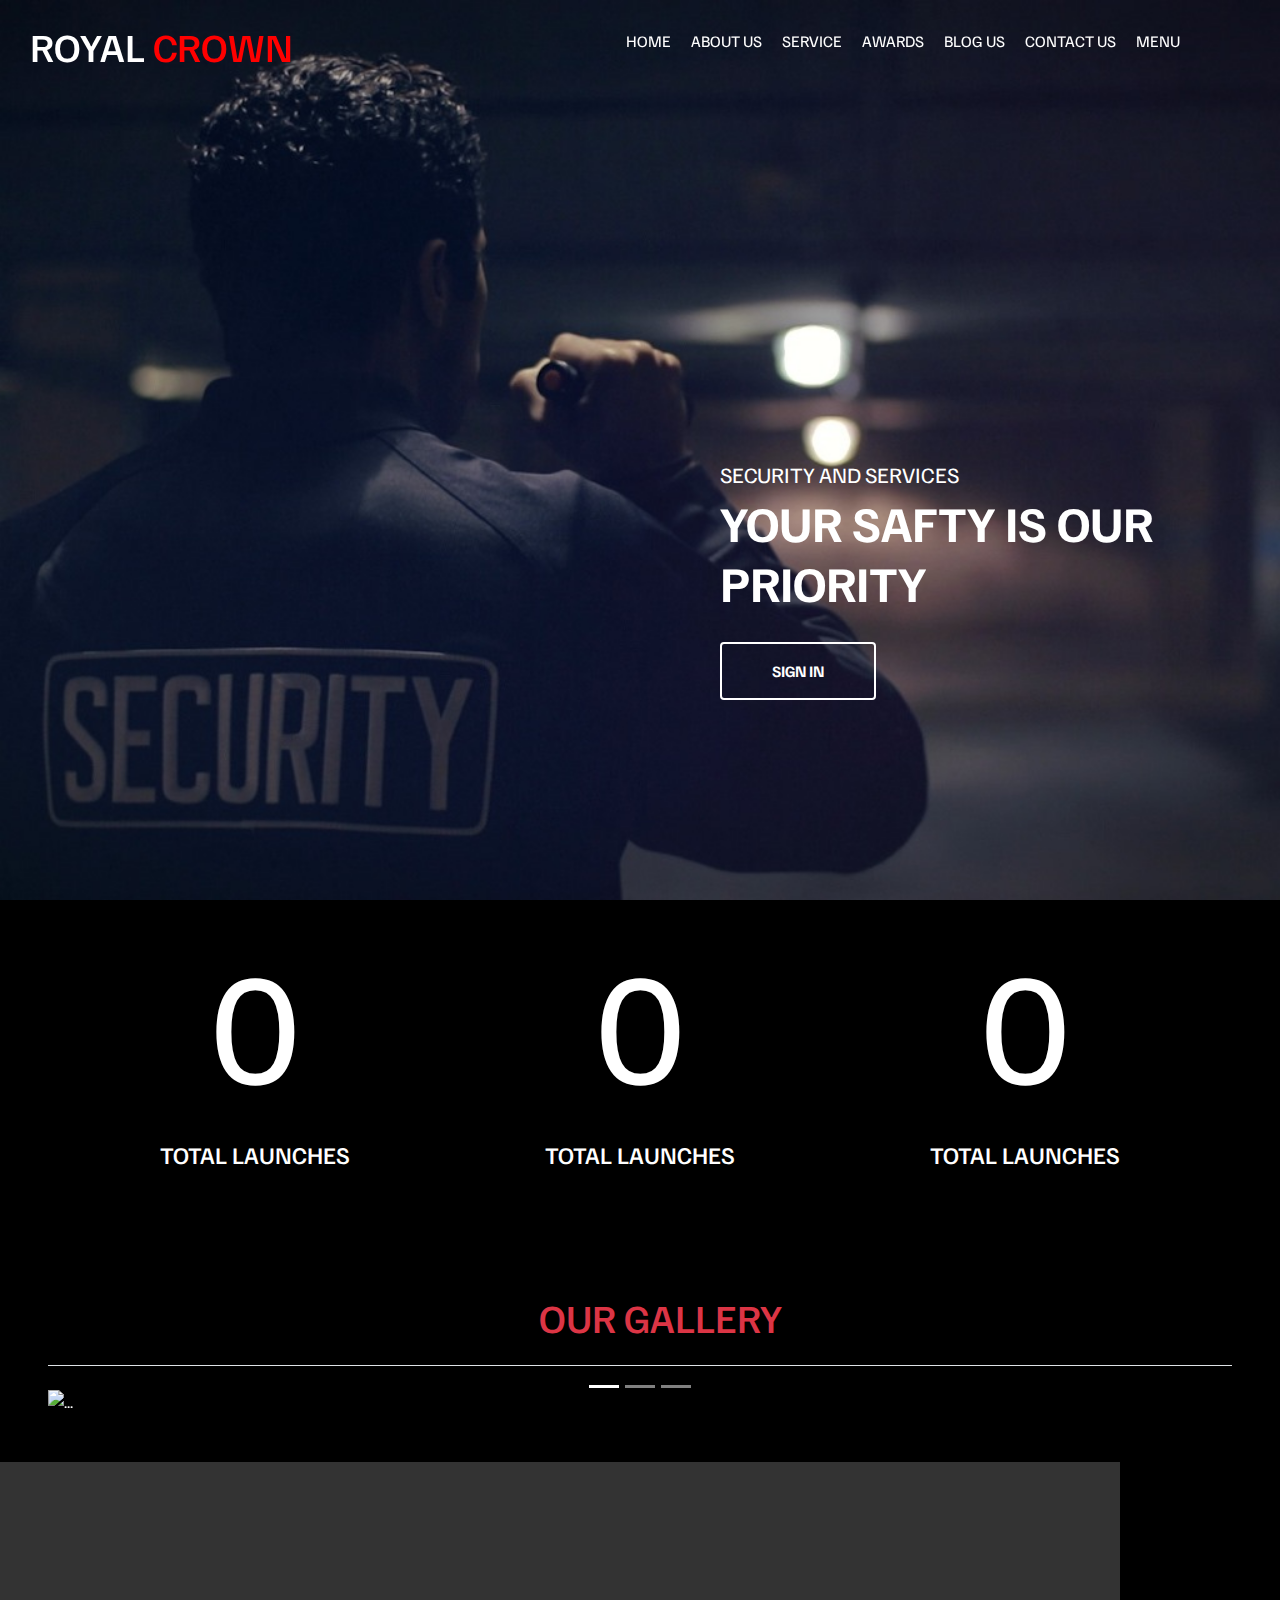
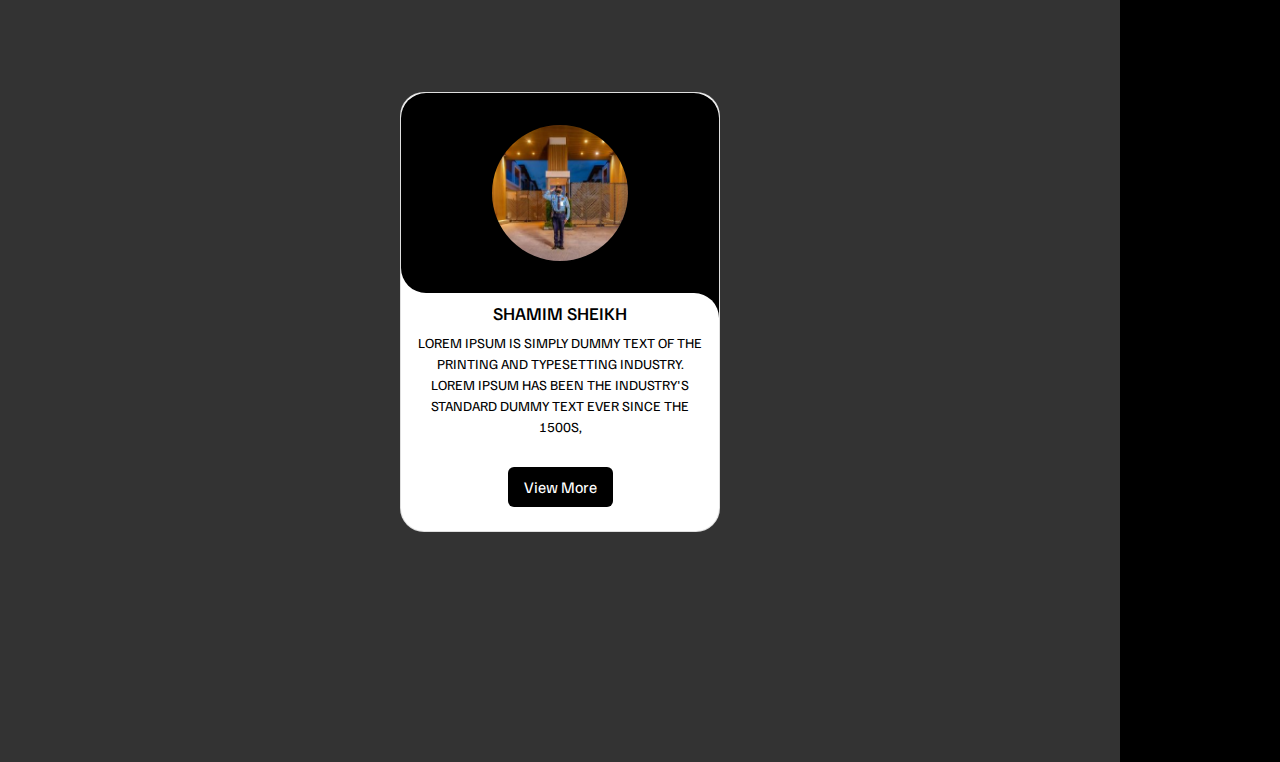
==== index.html @ 3a0c04be "Changes to be committed: 	renamed:    SS/Frame 4.png -> Frame 4.png 	renamed:    SS/Frame 5 (1).jpg " ====
<!DOCTYPE html>
<html lang="en">

<head>
  <meta charset="UTF-8">
  <meta name="viewport" content="width=device-width, initial-scale=1.0">
  <title>Royal Crown</title>
  <link rel="stylesheet" href="https://cdn.jsdelivr.net/npm/bootstrap@4.3.1/dist/css/bootstrap.min.css"
    integrity="sha384-ggOyR0iXCbMQv3Xipma34MD+dH/1fQ784/j6cY/iJTQUOhcWr7x9JvoRxT2MZw1T" crossorigin="anonymous">
  <link rel="stylesheet" href="./page1.css">
  <script src="rcss.js" defer></script>

</head>

<body>
  <header>
    <div class="main-header">
      <div class="logo">
        <a href="./royalcrown.html">
          <h1 class="Royal-crown">Royal <span style="color: red;">Crown</span> </h1>
        </a>
      </div>
      <nav class="desktop-main-menu">
        <ul>
          <li> <a href="falcon9.html">Home</a></li>
          <li> <a href="falcon-heavy.html">About Us</a></li>
          <li> <a href="dragon.html">Service</a></li>
          <li> <a href="#">Awards</a></li>
          <li> <a href="#">Blog Us </a></li>
          <li> <a href="#">contact Us</a></li>
          <li> <a href="#">Menu</a></li>
        </ul>
      </nav>
    </div>

  </header>
  <script type="text/javascript">
    window.addEventListener('scroll', function () {

      var header = document.querySelector(".main-header");
      header.classList.toggle("sticky", window.scrollY > 60);
    })
  </script>
  <section class="section-a">
    <div class="section-inner">
      <h4>Security and services</h4>
      <h2>your safty is our priority</h2>
      <a href="#" class="btn animate">
        <div class="hover"></div>
        <span>Sign in</span>
      </a>
    </div>

  </section>

  <section class="section-b">
    <div class="stats">
      <div>
        <span class="counter" data-target="7">0</span>
        <h4>Total Launches</h4>
      </div>
      <div>
        <span class="counter" data-target="9">0</span>
        <h4>Total Launches</h4>
      </div>
      <div>
        <span class="counter" data-target="11">0</span>
        <h4>Total Launches</h4>
      </div>
    </div>

    <div class="bd-example">
      <header class="d-flex flex-wrap justify-content-center py-3 mb-4 border-bottom">
        <a href="/" class="d-flex align-items-center mb-3 mb-md-0 me-md-auto link-body-emphasis text-decoration-none">
          <svg class="bi me-2" width="40" height="32">
            <use xlink:href="#bootstrap"></use>
          </svg>
          <span class="fs-4">
            <h1 class="text-danger">our gallery</h1>
          </span>
        </a>



      </header>
      <div id="carouselExampleCaptions" class="carousel slide  " data-ride="carousel">
        <ol class="carousel-indicators">
          <li data-target="#carouselExampleCaptions" data-slide-to="0" class="active"></li>
          <li data-target="#carouselExampleCaptions" data-slide-to="1"></li>
          <li data-target="#carouselExampleCaptions" data-slide-to="2"></li>
        </ol>
        <div class="carousel-inner">
          <div class="carousel-item active">
            <img src="./Frame 5 (1).png" class="img1 images d-block w-100" alt="...">
            <div class="carousel-caption d-none d-md-block">
              <h5>First slide label</h5>
              <p>Nulla vitae elit libero, a pharetra augue mollis interdum.</p>
            </div>
          </div>
          <div class="carousel-item">
            <img src="./Frame 6 (1).png" class=" img2 images d-block w-100" alt="...">
            <div class="carousel-caption d-none d-md-block">
              <h5>Second slide label</h5>
              <p>Lorem ipsum dolor sit amet, consectetur adipiscing elit.</p>

            </div>
          </div>
          <div class="carousel-item">
            <img src="./Frame 4.png" class="img3 images d-block w-100" alt="...">
            <div class="carousel-caption d-none d-md-block">
              <h5>Third slide label</h5>
              <p>Praesent commodo cursus magna, vel scelerisque nisl consectetur.</p>
            </div>
          </div>
        </div>
        <a class="carousel-control-prev" href="#carouselExampleCaptions" role="button" data-slide="prev">
          <!-- <span class="carousel-control-prev-icon" aria-hidden="true"></span> -->
          <!-- <span class="sr-only">Previous</span> -->
        </a>
        <a class="carousel-control-next" href="#carouselExampleCaptions" role="button" data-slide="next">
          <!-- <span class="carousel-control-next-icon" aria-hidden="true"></span> -->
          <!-- <span class="sr-only">Next</span> -->
        </a>
      </div>
    </div>
      <div class="slide-container">
        <div class="slide-content">
          <div class="card-wrapper">
            <div class="card">
              <div class="image-content">
                <span class="overlay"></span>
      
                <div class="card-image">
                  <img src="./Frame 6 (1).png" alt="" class="card-img">
                </div>
              </div>

              <div class="card-conntent">
                <h2 class="name" style="color: black;">Shamim Sheikh</h2>
                <p class="description" style="color: black;">Lorem Ipsum is simply dummy text of the printing and typesetting industry. Lorem Ipsum has been the industry's standard dummy text ever since the 1500s, </p>
              
              <button class="button">View More</button>
              
              </div>
            </div>
          </div>
        </div>
       </div>
    
    


  </section>
  
    





  <script src="https://code.jquery.com/jquery-3.3.1.slim.min.js"
    integrity="sha384-q8i/X+965DzO0rT7abK41JStQIAqVgRVzpbzo5smXKp4YfRvH+8abtTE1Pi6jizo"
    crossorigin="anonymous"></script>
  <script src="https://cdn.jsdelivr.net/npm/popper.js@1.14.7/dist/umd/popper.min.js"
    integrity="sha384-UO2eT0CpHqdSJQ6hJty5KVphtPhzWj9WO1clHTMGa3JDZwrnQq4sF86dIHNDz0W1"
    crossorigin="anonymous"></script>
  <script src="https://cdn.jsdelivr.net/npm/bootstrap@4.3.1/dist/js/bootstrap.min.js"
    integrity="sha384-JjSmVgyd0p3pXB1rRibZUAYoIIy6OrQ6VrjIEaFf/nJGzIxFDsf4x0xIM+B07jRM"
    crossorigin="anonymous"></script>
  <script src="https://cdn.jsdelivr.net/npm/bootstrap@5.3.3/dist/js/bootstrap.bundle.min.js"
    integrity="sha384-YvpcrYf0tY3lHB60NNkmXc5s9fDVZLESaAA55NDzOxhy9GkcIdslK1eN7N6jIeHz"
    crossorigin="anonymous"></script>
</body>

</html>
---- page1.css ----
@import url('https://fonts.googleapis.com/css2?family=Familjen+Grotesk:ital,wght@0,400..700;1,400..700&display=swap');

*,
*::before,
*::after {
  margin: 0;
  padding: 0;
  box-sizing: border-box;
}

body {
  font-family: "Familjen Grotesk", sans-serif;
  background: #000;
  color: #fff;
}

a {
  text-decoration: none;
  color: #fff;
}

ul {
  list-style: none;
}

/* .header-main */
.main-header {
  position: fixed;
  top: 0;
  left: 0;
  width: 100%;
  z-index: 3;
  display: flex;
  justify-content: space-between;
  align-items: center;
  text-transform: uppercase;
  height: 100px;
  padding: 0 30px;
  transition: 0.6s;
}

.main-header.sticky {
  padding: 50px 100px;
  background-color: #fff;
}

.main-header.sticky ul li a {
  color: #000;
  transition: 0.6s;
}

.main-header.sticky h1 {
  color: #000;
  transition: 0.6s;
}

.desktop-main-menu {
  margin-right: 50px;
}

.desktop-main-menu ul {
  display: flex;
}

.desktop-main-menu ul li {
  position: relative;
  margin-right: 20px;
  padding-bottom: 2px;
}

.desktop-main-menu ul li a::after {
  content: '';
  position: absolute;
  bottom: 0;
  left: 0;
  width: 100%;
  height: 1px;
  background-color: #fff;
  transform: scaleX(0);
  transition: transform 0.6s cubic-bezier(0.19, 1, 0.22, 1);
  transform-origin: right center;
}

.desktop-main-menu ul li a:hover::after {
  transform: scaleX(1);
  transform-origin: left center;
  transition-duration: 0.4s;
}

section {
  position: relative;
  height: 100vh;
  background-position: center center;
  background-repeat: no-repeat;
  background-size: cover;
  text-transform: uppercase;
}

.section-inner {
  position: absolute;
  bottom: 200px;
  right: 0;
  max-width: 560px;
}

.section-inner h4 {
  font-size: 22px;
  margin-bottom: 5px;
  font-weight: 300;
  animation: fadeInUp 0.5s ease-in-out;
}

.section-inner h2 {
  font-size: 50px;
  font-weight: 700;
  margin-bottom: 20px;
  animation: fadeInUp 0.5s ease-in-out 0.2s;
  animation-fill-mode: both;
}

.section-inner a {
  animation: fadeInUp 0.5s ease-in-out 0.4s;
  animation-fill-mode: both;
}

.section-a {
  background-image: url(./security1.png);
}

.btn {
  color: #fff;
  position: relative;
  display: inline-block;
  cursor: pointer;
  text-align: center;
  min-width: 130px;
  padding: 15px 50px;
  margin-top: 10px;
  border: 2px solid #fff;
  text-transform: uppercase;
  font-weight: bold;
  overflow: hidden;
  z-index: 2;
}

.btn:hover span {
  color: #000;
}

.btn .hover {
  position: absolute;
  top: 0;
  left: 0;
  width: 100%;
  height: 100%;
  background-color: #fff;
  color: #000;
  z-index: -1;
  transform: translateY(100%);
  transition: transform 0.6s cubic-bezier(0.19, 1, 0.22, 1);
}

.btn:hover .hover {
  transform: translateY(0);
}

.stats {
  max-width: 960px;
  margin: 0 auto;
  display: flex;
  align-items: center;
  justify-content: space-between;
  text-align: center;
  text-transform: uppercase;
}

.stats div span {
  font-size: 160px;
}

@keyframes fadeInUp {
  0% {
    opacity: 0;
    transform: translateY(140px);
  }

  100% {
    opacity: 1;
    transform: translateY(0);
  }
}

.bd-example {
  margin: 3rem;
  margin-top: 100px;
}

.slide-container {
  min-height: 100vh;
  display: flex;
  justify-content: center;
  align-items: center;
  max-width: 1120px;
  width: 100%;
  background-color: #333;
  padding: 40px 0;
}

.slide-content {
  margin: 0 40px;
}

.card {
  width: 320px;
  border-radius: 24px;
  background-color: #fff;
}

.image-content,
.card-conntent {
  display: flex;
  flex-direction: column;
  align-items: center;
  padding: 10px 14px;
}

.image-content {
  position: relative;
  row-gap: 5px;
  padding: 25px 0;
}

.overlay {
  position: absolute;
  left: 0;
  top: 0;
  height: 100%;
  width: 100%;
  background-color: black;
  border-radius: 25px 25px 0 25px;
}

.overlay::before,
.overlay::after {
  content: '';
  position: absolute;
  right: 0;
  bottom: -40px;
  height: 40px;
  width: 40px;
  background-color: black;
}

.overlay::after {
  border-radius: 0 25px 0 0;
  background-color: #fff;
}

.card-image {
  position: relative;
  height: 150px;
  width: 150px;
  border-radius: 50%;
  padding: 3px;
}

.card-image .card-img {
  height: 100%;
  width: 100%;
  object-fit: cover;
  border-radius: 50%;
  border: 4px solid black;
}

.name {
  font-size: 18px;
  font-weight: 500;
  color: #333;
}

.description {
  font-size: 14px;
  color: #707070;
  text-align: center;
}

.button {
  border: none;
  font-size: 16px;
  color: #fff;
  padding: 8px 16px;
  background-color: black;
  border-radius: 6px;
  margin: 14px;
  transition: all 0.3s ease;
}

.button:hover {
  background: red;
}
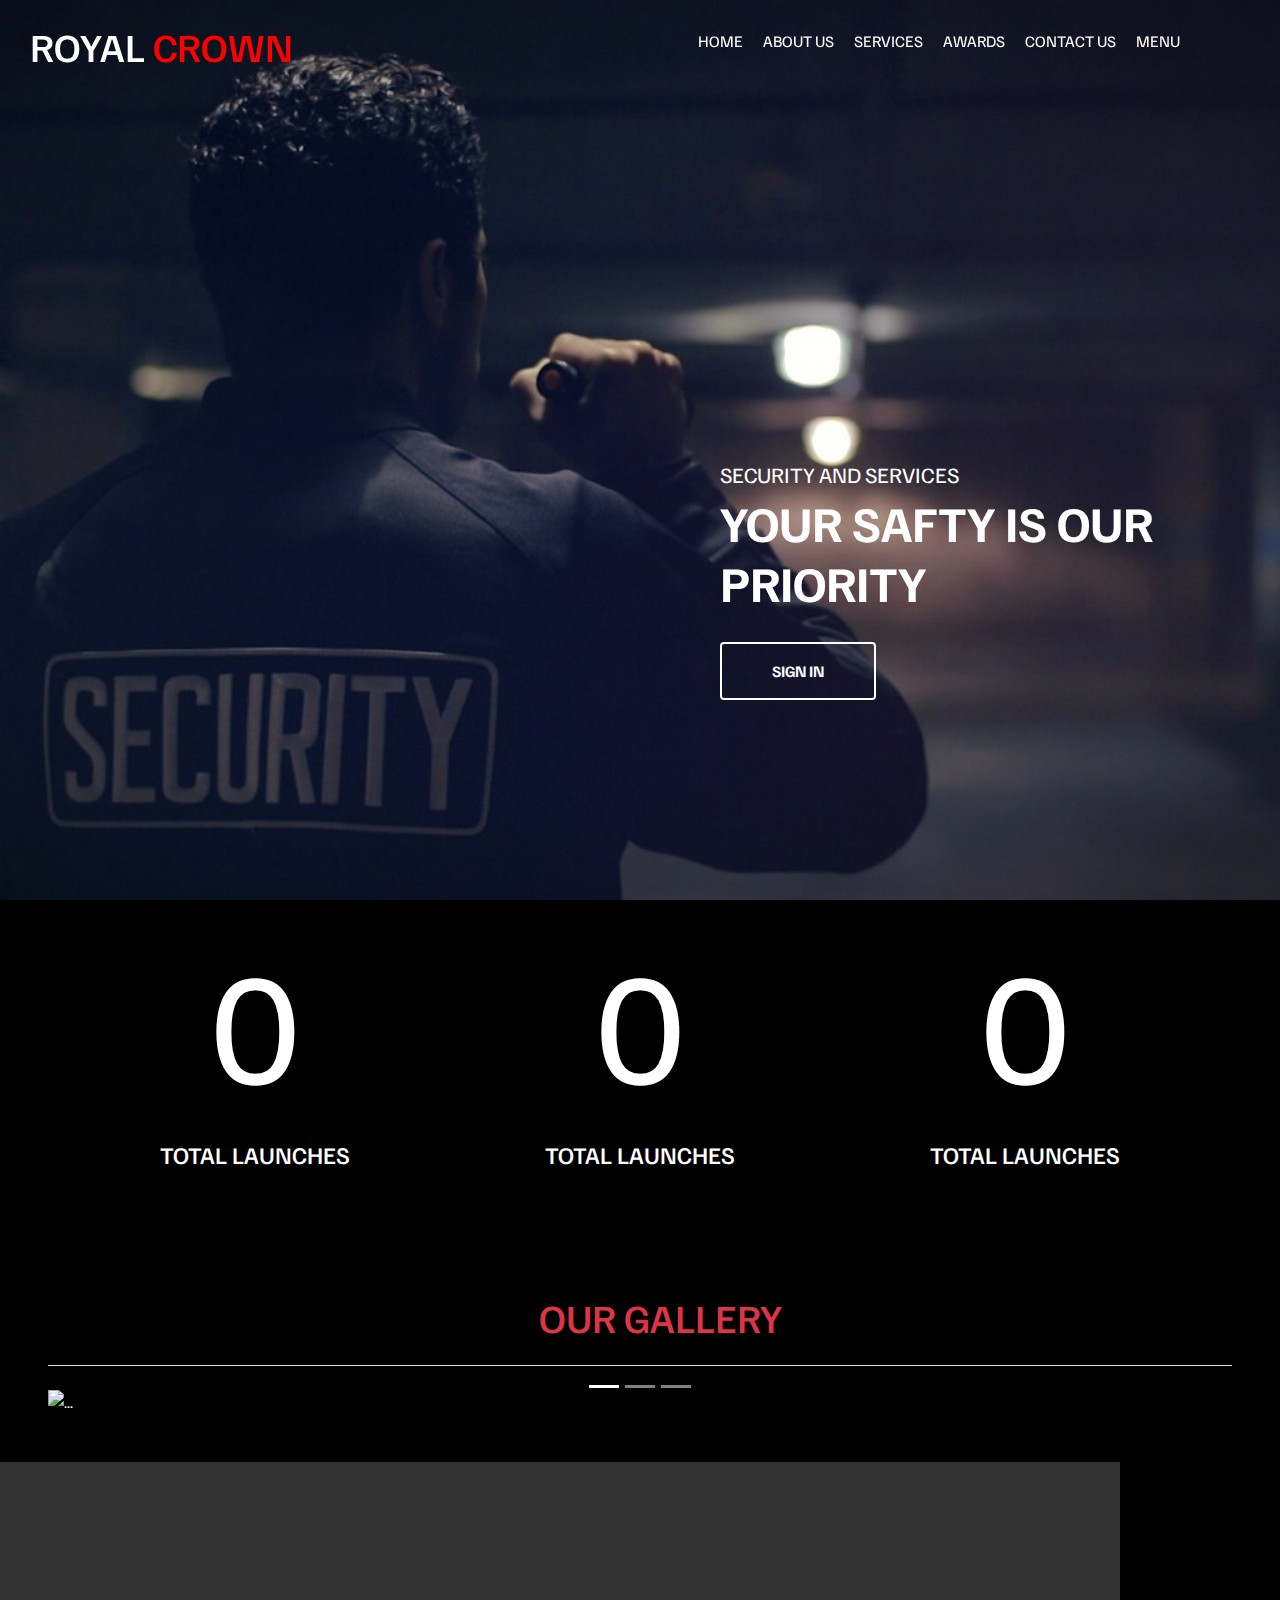
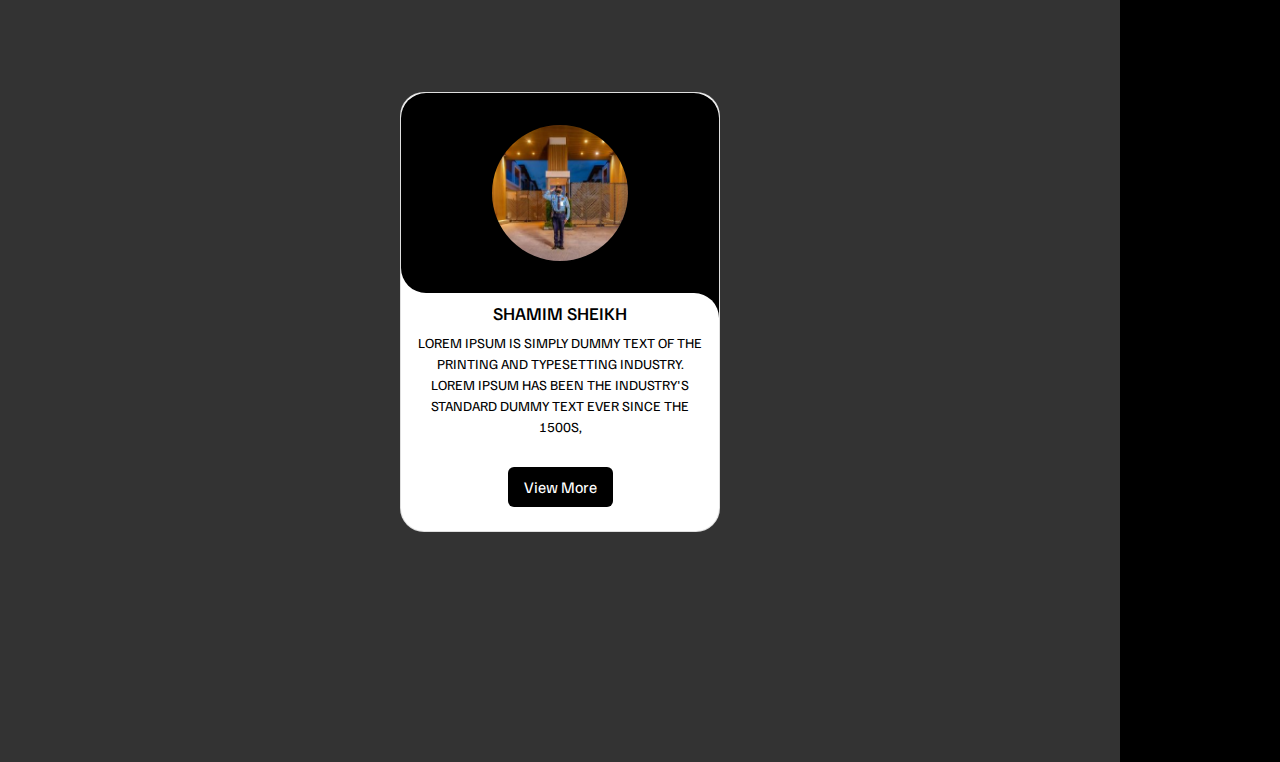
==== commit 49857bf8: "done" ====
--- a/index.html
+++ b/index.html
@@ -24,9 +24,8 @@
         <ul>
           <li> <a href="falcon9.html">Home</a></li>
           <li> <a href="falcon-heavy.html">About Us</a></li>
-          <li> <a href="dragon.html">Service</a></li>
+          <li> <a href="dragon.html">Services</a></li>
           <li> <a href="#">Awards</a></li>
-          <li> <a href="#">Blog Us </a></li>
           <li> <a href="#">contact Us</a></li>
           <li> <a href="#">Menu</a></li>
         </ul>
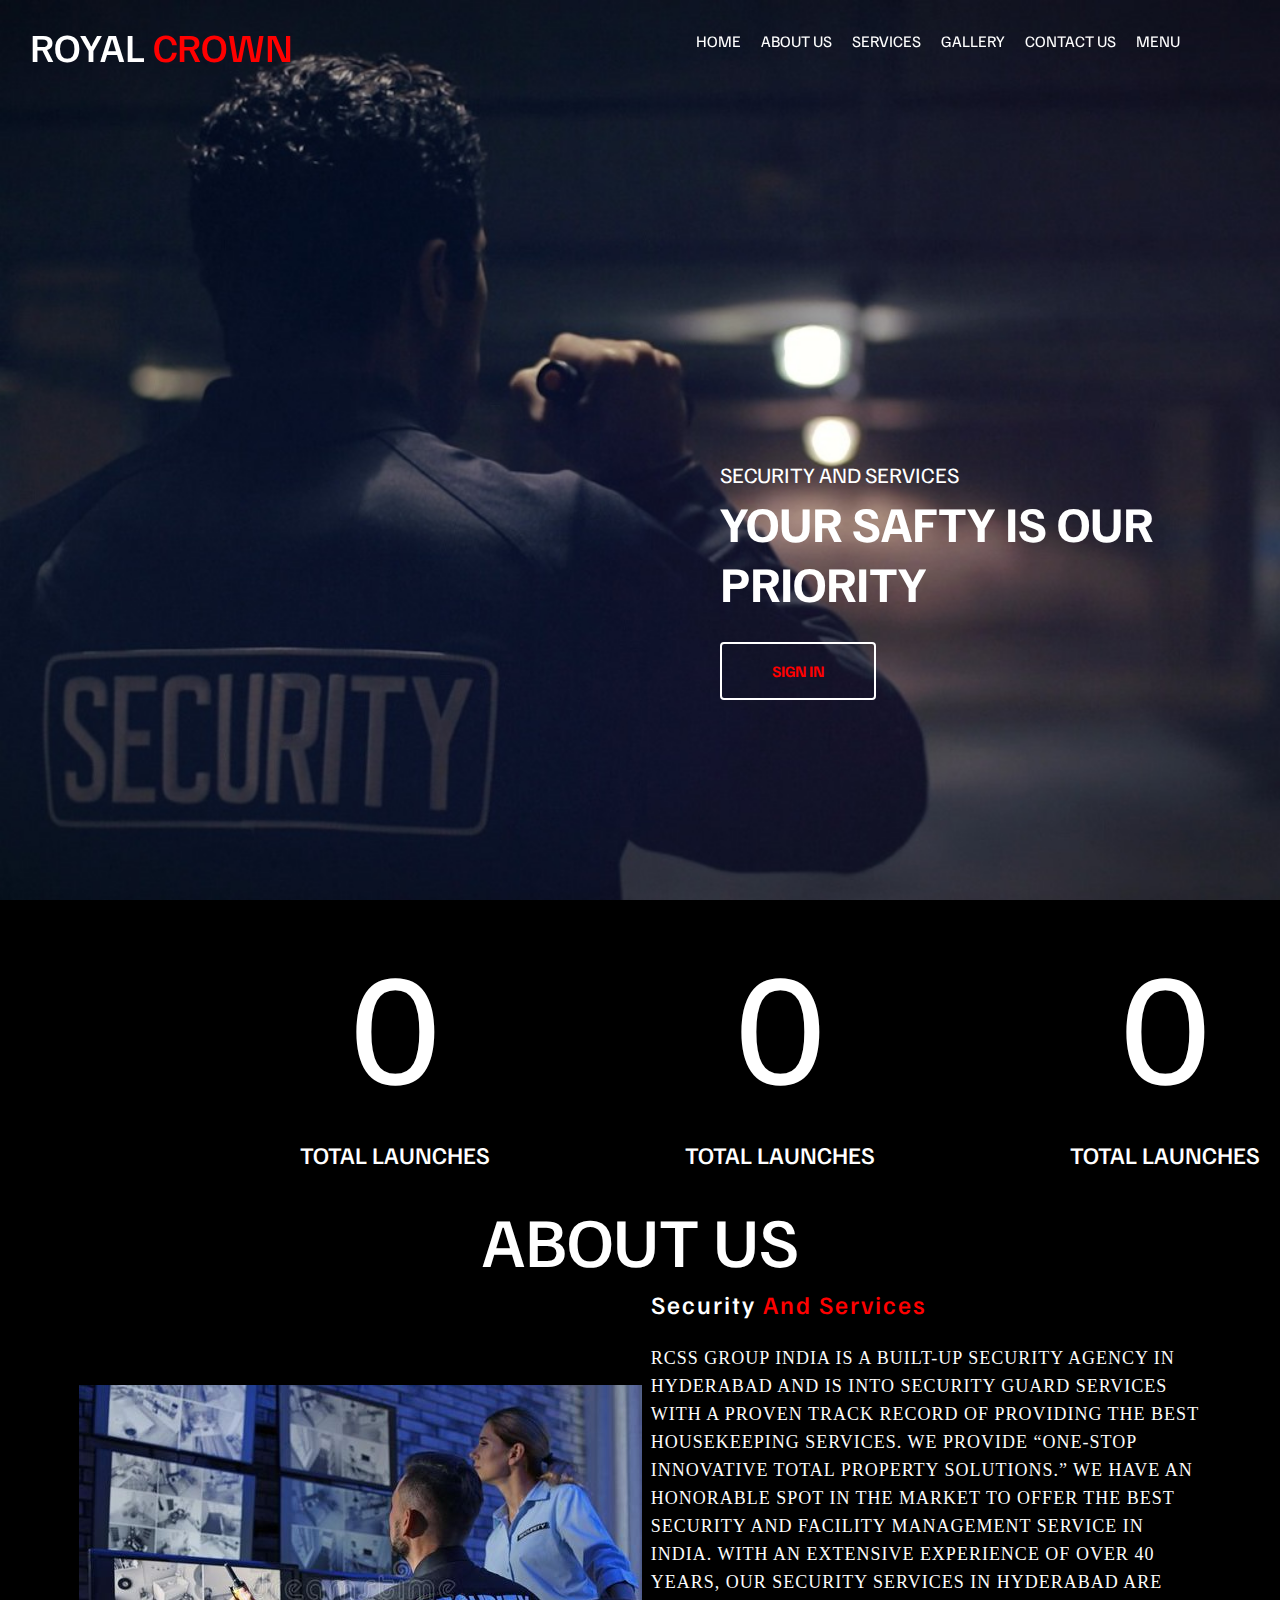
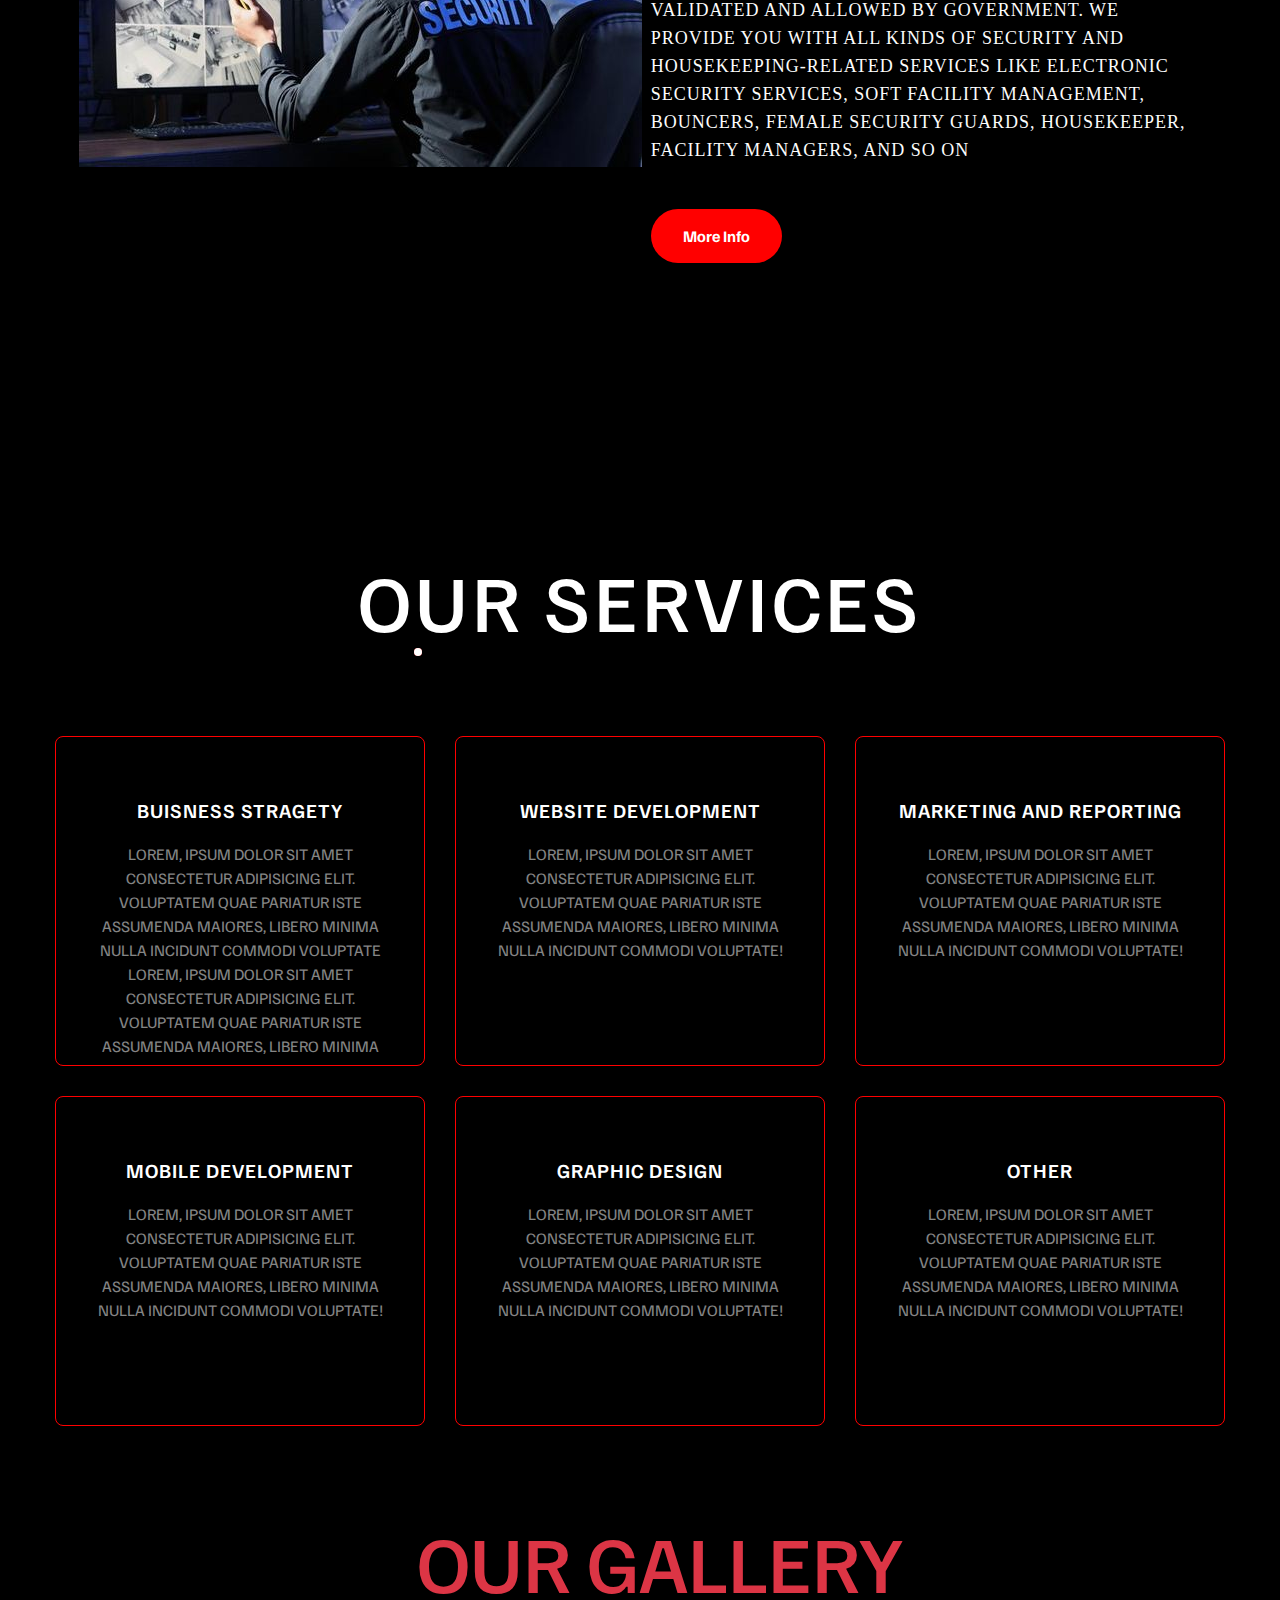
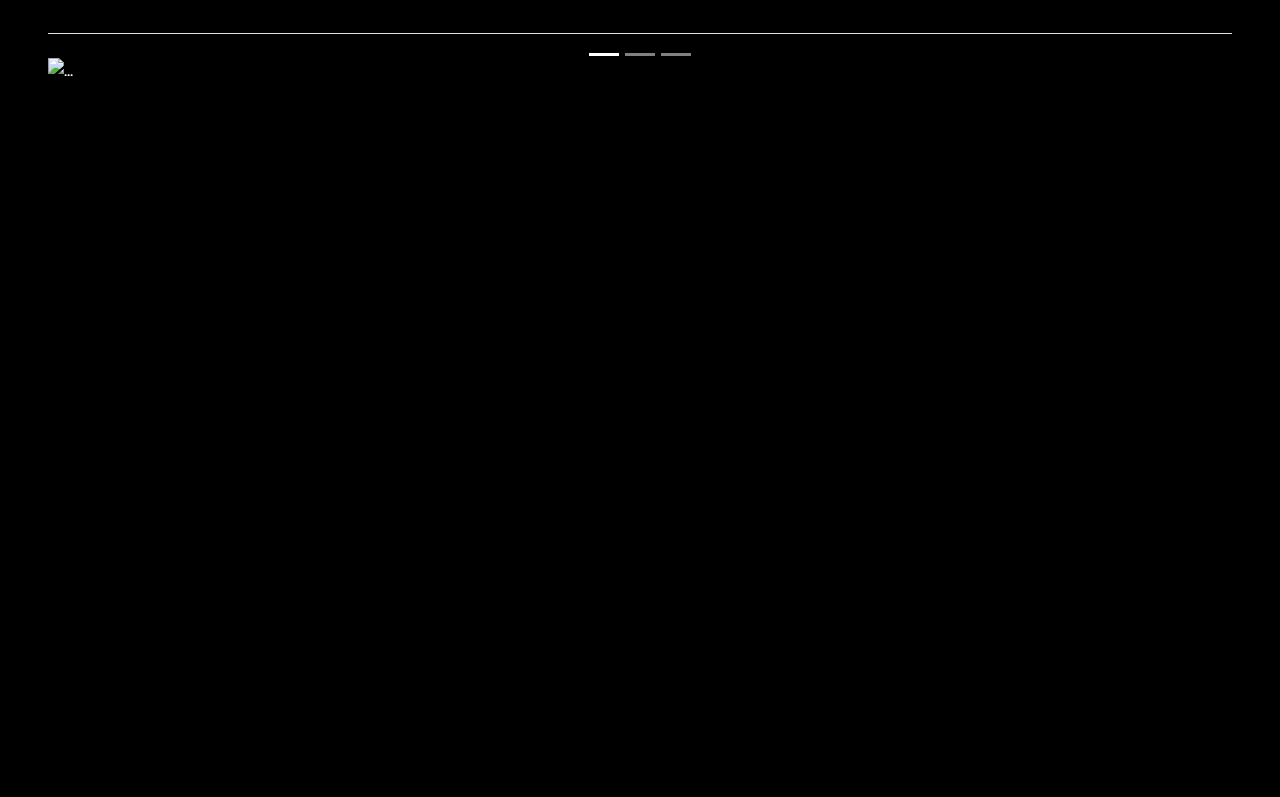
==== commit 2c3414e6: "Added our services and about page to the index fil" ====
--- a/index.html
+++ b/index.html
@@ -7,7 +7,12 @@
   <title>Royal Crown</title>
   <link rel="stylesheet" href="https://cdn.jsdelivr.net/npm/bootstrap@4.3.1/dist/css/bootstrap.min.css"
     integrity="sha384-ggOyR0iXCbMQv3Xipma34MD+dH/1fQ784/j6cY/iJTQUOhcWr7x9JvoRxT2MZw1T" crossorigin="anonymous">
+    <link href="
+https://cdn.jsdelivr.net/npm/swiper@11.1.1/swiper-bundle.min.css
+" rel="stylesheet">
   <link rel="stylesheet" href="./page1.css">
+<link rel="style" href="./styling.css">
+<link rel="sheet" href="./style.css">
   <script src="rcss.js" defer></script>
 
 </head>
@@ -22,10 +27,10 @@
       </div>
       <nav class="desktop-main-menu">
         <ul>
-          <li> <a href="falcon9.html">Home</a></li>
-          <li> <a href="falcon-heavy.html">About Us</a></li>
-          <li> <a href="dragon.html">Services</a></li>
-          <li> <a href="#">Awards</a></li>
+          <li> <a href="index.html">Home</a></li>
+          <li> <a href="#about">About Us</a></li>
+          <li> <a href="#Our-services">Services</a></li>
+          <li> <a href="#gallery">Gallery</a></li>
           <li> <a href="#">contact Us</a></li>
           <li> <a href="#">Menu</a></li>
         </ul>
@@ -51,23 +56,114 @@
     </div>
 
   </section>
-
-  <section class="section-b">
-    <div class="stats">
-      <div>
-        <span class="counter" data-target="7">0</span>
-        <h4>Total Launches</h4>
-      </div>
-      <div>
-        <span class="counter" data-target="9">0</span>
-        <h4>Total Launches</h4>
-      </div>
-      <div>
-        <span class="counter" data-target="11">0</span>
-        <h4>Total Launches</h4>
-      </div>
-    </div>
-
+  
+  <div class="stats">
+    <div>
+      <span class="counter" style="color: white;" data-target="7">0</span>
+      <h4>Total Launches</h4>
+    </div>
+    <div>
+      <span class="counter" style="color: white;" data-target="9">0</span>
+      <h4>Total Launches</h4>
+    </div>
+    <div>
+      <span class="counter" style="color: white;" data-target="11">0</span>
+      <h4>Total Launches</h4>
+    </div>
+  </div>
+  <section id="about">
+    <h1 class="h1-about">ABOUT US</h1>
+    <div class="main">
+      <img src="imgg.jpg" />
+      <div class="about-text">
+        
+        <h5>Security <span>and Services</span></h5>
+        <p>
+          RCSS Group India is a built-up Security agency in Hyderabad and is
+          into security guard services with a proven track record of providing
+          the best housekeeping services. We provide “one-stop innovative
+          total property solutions.” We have an honorable spot in the market
+          to offer the best security and facility management service in India.
+          With an extensive experience of over 40 years, our Security services
+          in Hyderabad are validated and allowed by Government. We provide you
+          with all kinds of security and housekeeping-related services like
+          Electronic security services, soft facility management, Bouncers,
+          Female Security Guards, housekeeper, facility managers, and so on
+        </p>
+        <button type="button">More Info</button>
+      </div>
+    </div>
+  </section>
+ <section>
+  <section id="Our-services">
+    <div class="container">
+      <div class="service-wrapper">
+        <div class="service">
+          <h1 class="h1-our-services">Our Services <span></span></h1>
+          <div class="cards-our-services">
+            <div class="card-our-services">
+              <i class="fa-brands fa-chromecast"></i>
+              <h2>Buisness Stragety</h2>
+              <p>
+                Lorem, ipsum dolor sit amet consectetur adipisicing elit.
+                Voluptatem quae pariatur iste assumenda maiores, libero minima
+                nulla incidunt commodi voluptate Lorem, ipsum dolor sit amet consectetur adipisicing elit.
+                Voluptatem quae pariatur iste assumenda maiores, libero minima
+                nulla incidunt commodi voluptate !
+              </p>
+            </div>
+            <div class="card-our-services">
+              <i class="fa-solid fa-layer-group"></i>
+              <h2>WebSite Development</h2>
+              <p>
+                Lorem, ipsum dolor sit amet consectetur adipisicing elit.
+                Voluptatem quae pariatur iste assumenda maiores, libero minima
+                nulla incidunt commodi voluptate!
+              </p>
+            </div>
+            <div class="card-our-services">
+                <i class="fa-solid fa-user-group"></i>
+                <h2>Marketing And Reporting</h2>
+                <p>
+                  Lorem, ipsum dolor sit amet consectetur adipisicing elit.
+                  Voluptatem quae pariatur iste assumenda maiores, libero minima
+                  nulla incidunt commodi voluptate!
+                </p>
+            </div>
+            <div class="card-our-services">
+                <i class="fa-solid fa-desktop"></i>
+                <h2>Mobile Development</h2>
+                <p>
+                  Lorem, ipsum dolor sit amet consectetur adipisicing elit.
+                  Voluptatem quae pariatur iste assumenda maiores, libero minima
+                  nulla incidunt commodi voluptate!
+                </p>
+            </div>
+            <div class="card-our-services">
+                <i class="fa-solid fa-camera"></i>
+                <h2>Graphic Design</h2>
+                <p>
+                  Lorem, ipsum dolor sit amet consectetur adipisicing elit.
+                  Voluptatem quae pariatur iste assumenda maiores, libero minima
+                  nulla incidunt commodi voluptate!
+                </p>
+            </div>
+            <div class="card-our-services">
+                <i class="fa-solid fa-gear"></i>
+                <h2>Other</h2>
+                <p>
+                  Lorem, ipsum dolor sit amet consectetur adipisicing elit.
+                  Voluptatem quae pariatur iste assumenda maiores, libero minima
+                  nulla incidunt commodi voluptate!
+                </p>
+
+          </div>
+        </div>
+      </div>
+    </div>
+
+  </section>
+  <section id="gallery" >
     <div class="bd-example">
       <header class="d-flex flex-wrap justify-content-center py-3 mb-4 border-bottom">
         <a href="/" class="d-flex align-items-center mb-3 mb-md-0 me-md-auto link-body-emphasis text-decoration-none">
@@ -75,7 +171,7 @@
             <use xlink:href="#bootstrap"></use>
           </svg>
           <span class="fs-4">
-            <h1 class="text-danger">our gallery</h1>
+            <h1 class="text-danger h1-gallery">OUR GALLERY</h1>
           </span>
         </a>
 
@@ -90,7 +186,7 @@
         </ol>
         <div class="carousel-inner">
           <div class="carousel-item active">
-            <img src="./Frame 5 (1).png" class="img1 images d-block w-100" alt="...">
+            <img src="./Frame 5 (1).jpg" class="img1 images d-block w-100" alt="...">
             <div class="carousel-caption d-none d-md-block">
               <h5>First slide label</h5>
               <p>Nulla vitae elit libero, a pharetra augue mollis interdum.</p>
@@ -122,40 +218,25 @@
         </a>
       </div>
     </div>
-      <div class="slide-container">
-        <div class="slide-content">
-          <div class="card-wrapper">
-            <div class="card">
-              <div class="image-content">
-                <span class="overlay"></span>
-      
-                <div class="card-image">
-                  <img src="./Frame 6 (1).png" alt="" class="card-img">
-                </div>
-              </div>
-
-              <div class="card-conntent">
-                <h2 class="name" style="color: black;">Shamim Sheikh</h2>
-                <p class="description" style="color: black;">Lorem Ipsum is simply dummy text of the printing and typesetting industry. Lorem Ipsum has been the industry's standard dummy text ever since the 1500s, </p>
-              
-              <button class="button">View More</button>
-              
-              </div>
-            </div>
-          </div>
-        </div>
-       </div>
+  </section>
+
+   
+   
+
+     
     
     
 
 
-  </section>
+
   
     
 
 
 
-
+   <script src="
+   https://cdn.jsdelivr.net/npm/swiper@11.1.1/swiper-bundle.min.js
+   "></script>
 
   <script src="https://code.jquery.com/jquery-3.3.1.slim.min.js"
     integrity="sha384-q8i/X+965DzO0rT7abK41JStQIAqVgRVzpbzo5smXKp4YfRvH+8abtTE1Pi6jizo"
--- a/page1.css
+++ b/page1.css
@@ -165,8 +165,10 @@
 }
 
 .stats {
+
   max-width: 960px;
-  margin: 0 auto;
+  margin-left:300px ;
+  margin-bottom: 20px;
   display: flex;
   align-items: center;
   justify-content: space-between;
@@ -195,106 +197,226 @@
   margin-top: 100px;
 }
 
-.slide-container {
+
+
+
+
+
+
+
+
+
+
+
+
+
+
+
+
+
+
+
+
+
+
+/*about us page css*/
+.h1-about{
+ text-align: center;
+ font-size: 70px;
+}
+.about{
+  margin-top: 50px;
+  width:100%;
+  padding:78px 0px;
+  background-color: #000000;
+}
+.about img{
+  height: 520px;
+  width: 520px;
+}
+.about-text{
+   width: 550px;
+}
+.main{
+  width: 1130px;
+  max-width: 95%;
+  margin: 0 auto;
+  display: flex;
+  align-items: center;
+  justify-content: space-around;
+}
+.about-text h1{
+   color: #ffffff;
+   font-size: 80px;
+   text-transform: capitalize;
+   margin-bottom: 20px;
+}
+.about-text h5{
+  color: #ffffff;
+  font-size: 25px;
+  text-transform: capitalize;
+  margin-bottom: 25px;
+  letter-spacing: 2px;
+}
+span{
+  color: red;
+}
+.about-text p{
+  color: #fcfcfc;
+  letter-spacing: 1px;
+  line-height: 28px;
+  font-size: 18px;
+  margin-bottom: 45px;
+  font-family: "https://fonts.googleapis.com/css2?family=Familjen+Grotesk:ital,wght@0,400..700;1,400..700&display=swap";
+}
+button{
+  background:red;
+  color: #ffffff;
+  text-decoration: none;
+  border: 2px solid transparent;
+  font-weight: bold;
+  padding: 13px 30px;
+  border-radius: 30px;
+  transition: .4s;
+}
+button:hover{
+  background:transparent ;
+  border:2px solid red ;
+  cursor: pointer;
+}
+/* our services page css*/
+#Our-services{
+  margin-top: 0%;
+}
+.container{
   min-height: 100vh;
-  display: flex;
-  justify-content: center;
-  align-items: center;
-  max-width: 1120px;
   width: 100%;
-  background-color: #333;
-  padding: 40px 0;
-}
-
-.slide-content {
-  margin: 0 40px;
-}
-
-.card {
-  width: 320px;
-  border-radius: 24px;
-  background-color: #fff;
-}
-
-.image-content,
-.card-conntent {
+  background-color: #000000;
+}
+.service-wrapper{
+  padding: 5% 8%;
+}
+.service{
   display: flex;
   flex-direction: column;
   align-items: center;
-  padding: 10px 14px;
-}
-
-.image-content {
+}
+.h1-our-services{
+  color: #fff;
+  font-size: 5rem;
+  -website-text-stroke-width: 2px;
+  -website-text-stroke-color: transparent;
+  letter-spacing: 4px;
+  background-color: #ffffff;
+  background: linear-gradient(8deg,rgba(8,52,83,1) 0% rgba(0,230,173,1) 41%,rgba(41,17,45,1) 100%);
+  -webkit-background-clip: text;
+  -webkit-text-fill-color: transparent;
   position: relative;
-  row-gap: 5px;
-  padding: 25px 0;
-}
-
-.overlay {
+
+}
+.h1-our-services:after{
+  content: "";
   position: absolute;
-  left: 0;
-  top: 0;
-  height: 100%;
+  top: 100%;
+  left: 10%;
+  height: 8px;
+  width: 8px;
+  border-radius: 50%;
+  background-color: #ffffff;
+
+}
+.h1-our-services span{
+  position:absolute;
+  top: 100%;
+  left: 10%;
+  height: 8px;
+  width: 8px;
+  border-radius: 50%;
+  background-color: red;
+  animation: anim 5s linear infinite;
+}
+@keyframes anim {
+  95%{
+      opacity: 1;
+  }
+  100%{
+      opacity: 0;
+      left: 80%;
+  }
+}
+.cards-our-services{
+  display: grid;
+  grid-template-columns: repeat(3,1fr);
+  gap: 30px;
+  margin-top: 80px;
+}
+.card-our-services{
+  height: 330px;
+  width: 370px;
+  background-color: #000000;
+  padding: 3% 8%;
+  border: 0.2px solid red;
+  border-radius: 8px;
+  transition: .6s;
+  display: flex;
+  align-items: center;
+  flex-direction: column;
+  position: relative;
+  overflow: hidden;
+}
+.card-our-services:after{
+  content:"";
+  position: absolute;
+  top: 150%;
+  left:-200px;
+  width: 120%;
+  transition: rotate(50deg);
+  background-color: #fff;
+  height: 18px;
+  filter: blur(30px);
+  opacity: o.5;
+  transition: 1s;
+}
+.card-our-services:hover:after{
+  width: 225%;
+  top: -100%
+}
+.card-our-services i{
+  color: red;
+  margin-top: 30px;
+  margin-bottom: 20px;
+  font-size: 4.8rem;
+
+}
+.card-our-services h2{
+  color: #fff;
+  font-size: 20px;
+  font-weight: 600;
+  letter-spacing: 1px;
+}
+.card-our-services p{
+  text-align: center;
   width: 100%;
-  background-color: black;
-  border-radius: 25px 25px 0 25px;
-}
-
-.overlay::before,
-.overlay::after {
-  content: '';
-  position: absolute;
-  right: 0;
-  bottom: -40px;
-  height: 40px;
-  width: 40px;
-  background-color: black;
-}
-
-.overlay::after {
-  border-radius: 0 25px 0 0;
-  background-color: #fff;
-}
-
-.card-image {
-  position: relative;
-  height: 150px;
-  width: 150px;
-  border-radius: 50%;
-  padding: 3px;
-}
-
-.card-image .card-img {
-  height: 100%;
-  width: 100%;
-  object-fit: cover;
-  border-radius: 50%;
-  border: 4px solid black;
-}
-
-.name {
-  font-size: 18px;
-  font-weight: 500;
-  color: #333;
-}
-
-.description {
-  font-size: 14px;
-  color: #707070;
-  text-align: center;
-}
-
-.button {
-  border: none;
-  font-size: 16px;
-  color: #fff;
-  padding: 8px 16px;
-  background-color: black;
-  border-radius: 6px;
-  margin: 14px;
-  transition: all 0.3s ease;
-}
-
-.button:hover {
-  background: red;
-}
+  margin: 12px 0;
+  color: rgba(225,225,225,0.6);
+}
+.card-our-services:hover{
+  background-color: transparent;
+  transform: translateY(-8px);
+  border-color: #ffffff;
+}
+.card-our-services:hover i{
+  color:red
+}
+@media screen and (max-width:1200px) {
+  .card-our-services{
+      grid-template-columns:repeat(2,1fr);
+  }
+  h1{
+      font-size: 3.5rem;
+  }
+  
+}
+.h1-gallery{
+  font-size: 5rem;
+}
--- a/styling.css
+++ b/styling.css
@@ -0,0 +1,67 @@
+*{
+    padding:0px;
+    margin:0px;
+    font-family:'Josefin Sans' , sans-serif;
+    box-sizing: border-box;
+    font-family: "https://fonts.googleapis.com/css2?family=Familjen+Grotesk:ital,wght@0,400..700;1,400..700&display=swap";
+
+}
+.about{
+    width:100%;
+    padding:78px 0px;
+    background-color: #000000;
+}
+.about img{
+    height: 520px;
+    width: 520px;
+}
+.about-text{
+     width: 550px;
+}
+.main{
+    width: 1130px;
+    max-width: 95%;
+    margin: 0 auto;
+    display: flex;
+    align-items: center;
+    justify-content: space-around;
+}
+.about-text h1{
+     color: #ffffff;
+     font-size: 80px;
+     text-transform: capitalize;
+     margin-bottom: 20px;
+}
+.about-text h5{
+    color: #ffffff;
+    font-size: 25px;
+    text-transform: capitalize;
+    margin-bottom: 25px;
+    letter-spacing: 2px;
+}
+span{
+    color: red;
+}
+.about-text p{
+    color: #fcfcfc;
+    letter-spacing: 1px;
+    line-height: 28px;
+    font-size: 18px;
+    margin-bottom: 45px;
+    font-family: "https://fonts.googleapis.com/css2?family=Familjen+Grotesk:ital,wght@0,400..700;1,400..700&display=swap";
+}
+button{
+    background:red;
+    color: #ffffff;
+    text-decoration: none;
+    border: 2px solid transparent;
+    font-weight: bold;
+    padding: 13px 30px;
+    border-radius: 30px;
+    transition: .4s;
+}
+button:hover{
+    background:transparent ;
+    border:2px solid red ;
+    cursor: pointer;
+}--- a/style.css
+++ b/style.css
@@ -0,0 +1,135 @@
+*{
+    margin: 0;
+    padding: 0;
+    box-sizing: border-box;
+    font-family: 'poppins';
+}
+.container{
+    min-height: 100vh;
+    width: 100%;
+    background-color: #000000;
+}
+.service-wrapper{
+    padding: 5% 8%;
+}
+.service{
+    display: flex;
+    flex-direction: column;
+    align-items: center;
+}
+h1{
+    color: #fff;
+    font-size: 5rem;
+    -website-text-stroke-width: 2px;
+    -website-text-stroke-color: transparent;
+    letter-spacing: 4px;
+    background-color: #ffffff;
+    background: linear-gradient(8deg,rgba(8,52,83,1) 0% rgba(0,230,173,1) 41%,rgba(41,17,45,1) 100%);
+    -webkit-background-clip: text;
+    -webkit-text-fill-color: transparent;
+    position: relative;
+
+}
+h1:after{
+    content: "";
+    position: absolute;
+    top: 100%;
+    left: 10%;
+    height: 8px;
+    width: 8px;
+    border-radius: 50%;
+    background-color: #ffffff;
+
+}
+h1 span{
+    position:absolute;
+    top: 100%;
+    left: 10%;
+    height: 8px;
+    width: 8px;
+    border-radius: 50%;
+    background-color: red;
+    animation: anim 5s linear infinite;
+}
+@keyframes anim {
+    95%{
+        opacity: 1;
+    }
+    100%{
+        opacity: 0;
+        left: 80%;
+    }
+}
+.cards{
+    display: grid;
+    grid-template-columns: repeat(3,1fr);
+    gap: 30px;
+    margin-top: 80px;
+}
+.card{
+    height: 330px;
+    width: 370px;
+    background-color: #000000;
+    padding: 3% 8%;
+    border: 0.2px solid red;
+    border-radius: 8px;
+    transition: .6s;
+    display: flex;
+    align-items: center;
+    flex-direction: column;
+    position: relative;
+    overflow: hidden;
+}
+.card:after{
+    content:"";
+    position: absolute;
+    top: 150%;
+    left:-200px;
+    width: 120%;
+    transition: rotate(50deg);
+    background-color: #fff;
+    height: 18px;
+    filter: blur(30px);
+    opacity: o.5;
+    transition: 1s;
+}
+.card:hover:after{
+    width: 225%;
+    top: -100%
+}
+.card i{
+    color: red;
+    margin-top: 30px;
+    margin-bottom: 20px;
+    font-size: 4.8rem;
+
+}
+.card h2{
+    color: #fff;
+    font-size: 20px;
+    font-weight: 600;
+    letter-spacing: 1px;
+}
+.card p{
+    text-align: center;
+    width: 100%;
+    margin: 12px 0;
+    color: rgba(225,225,225,0.6);
+}
+.card:hover{
+    background-color: transparent;
+    transform: translateY(-8px);
+    border-color: #ffffff;
+}
+.card:hover i{
+    color:red
+}
+@media screen and (max-width:1200px) {
+    .cards{
+        grid-template-columns:repeat(2,1fr);
+    }
+    h1{
+        font-size: 3.5rem;
+    }
+    
+}
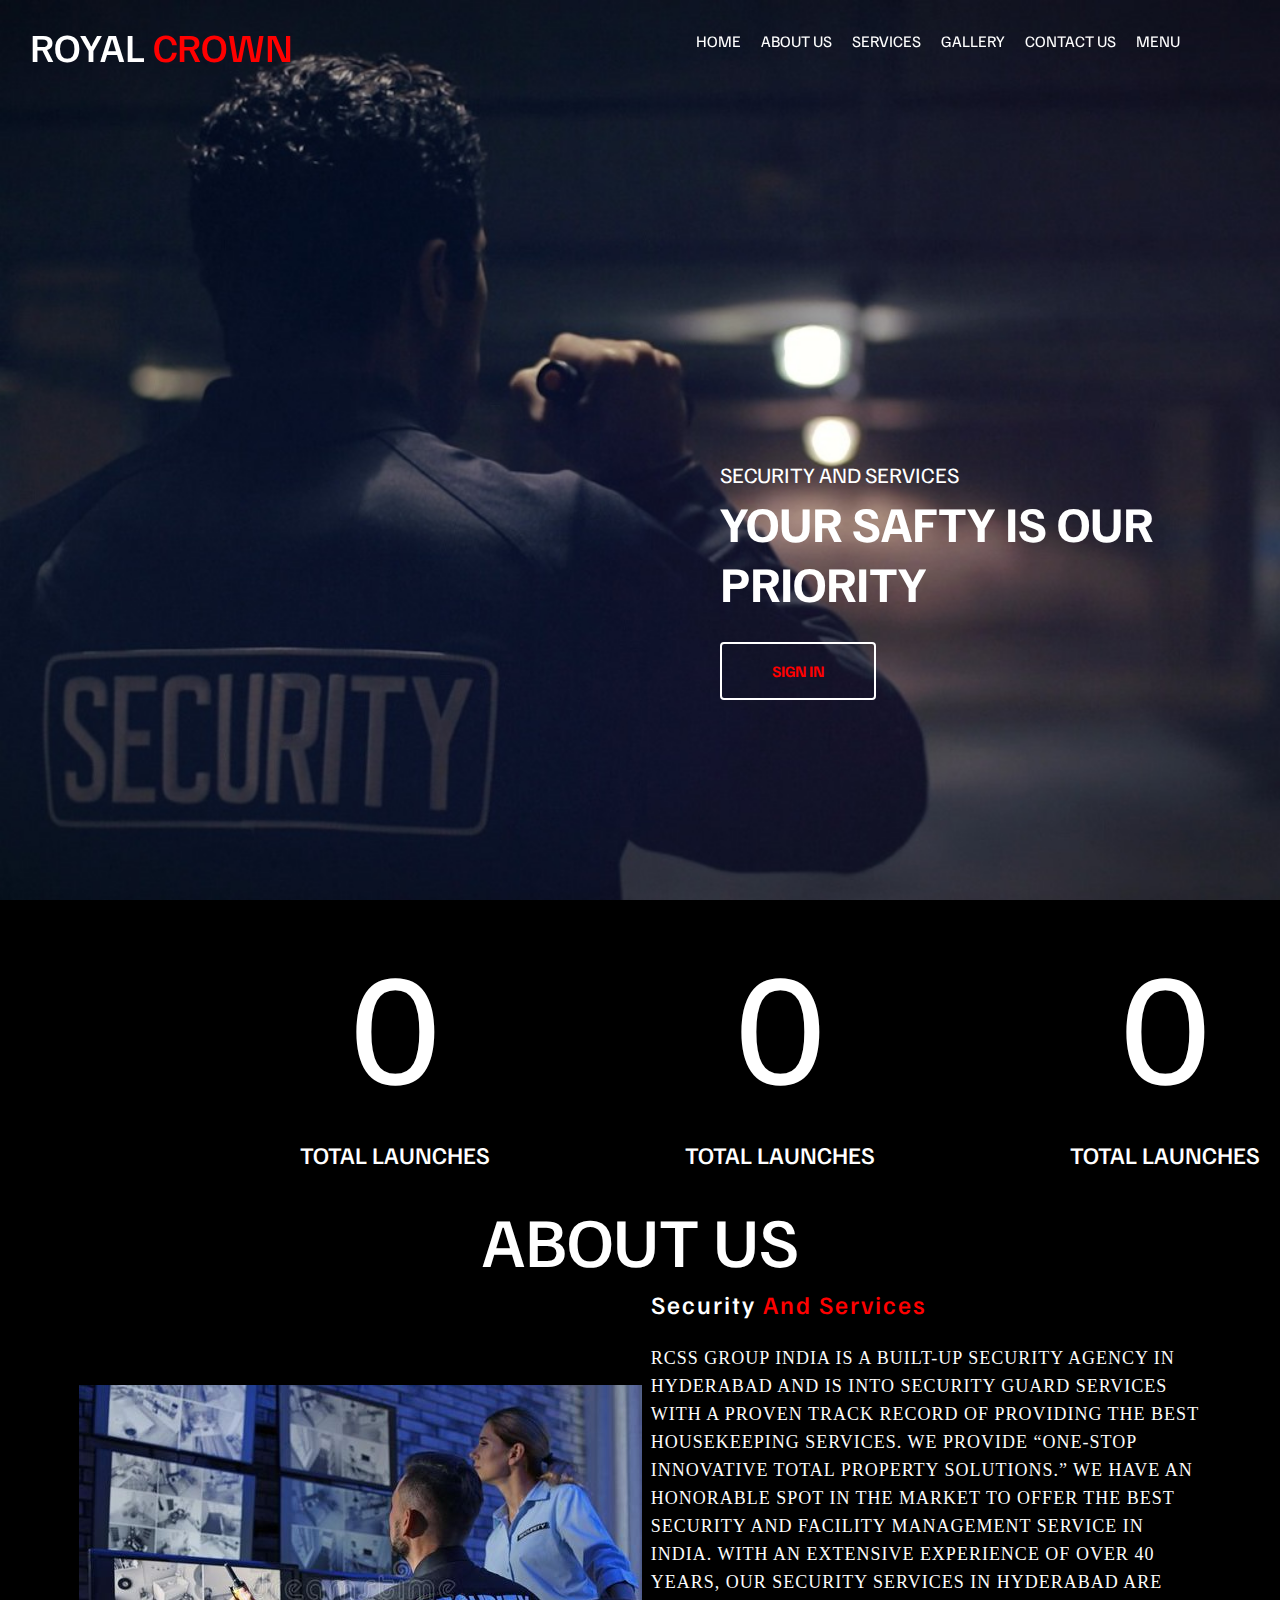
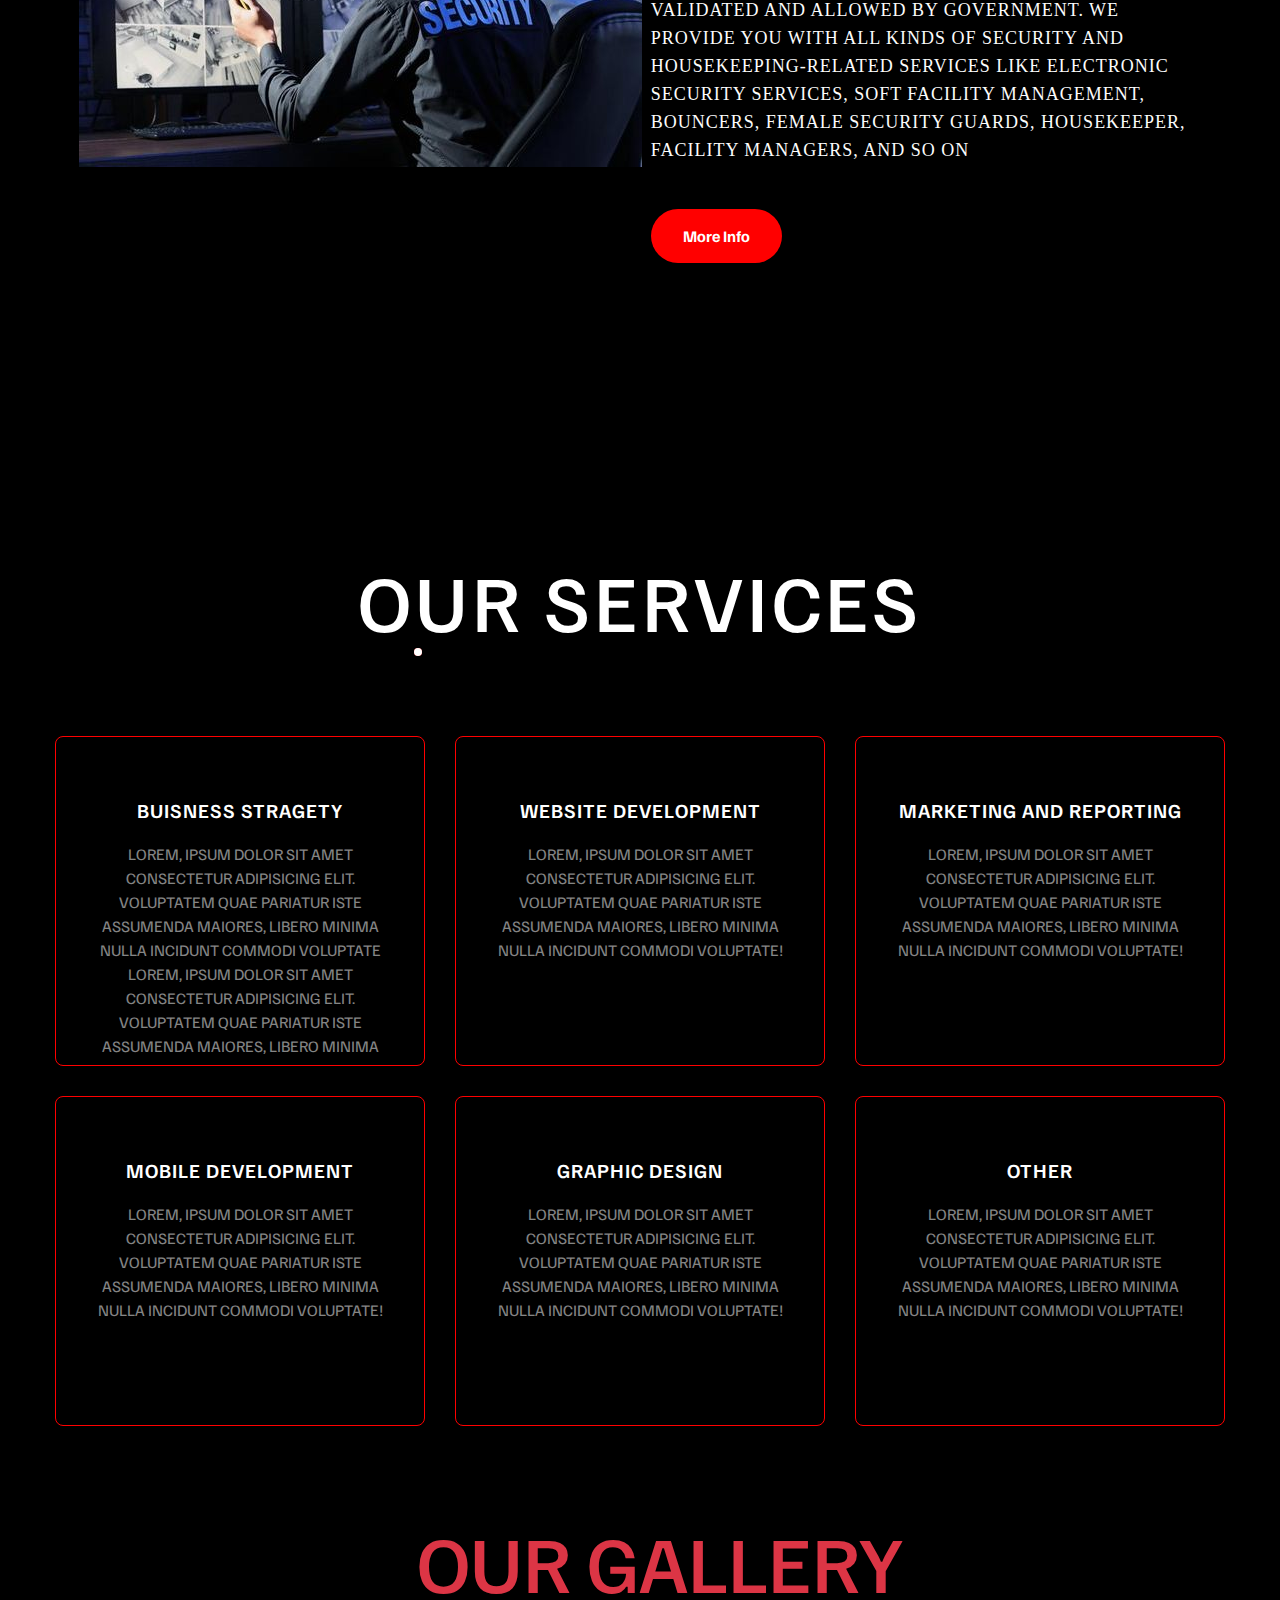
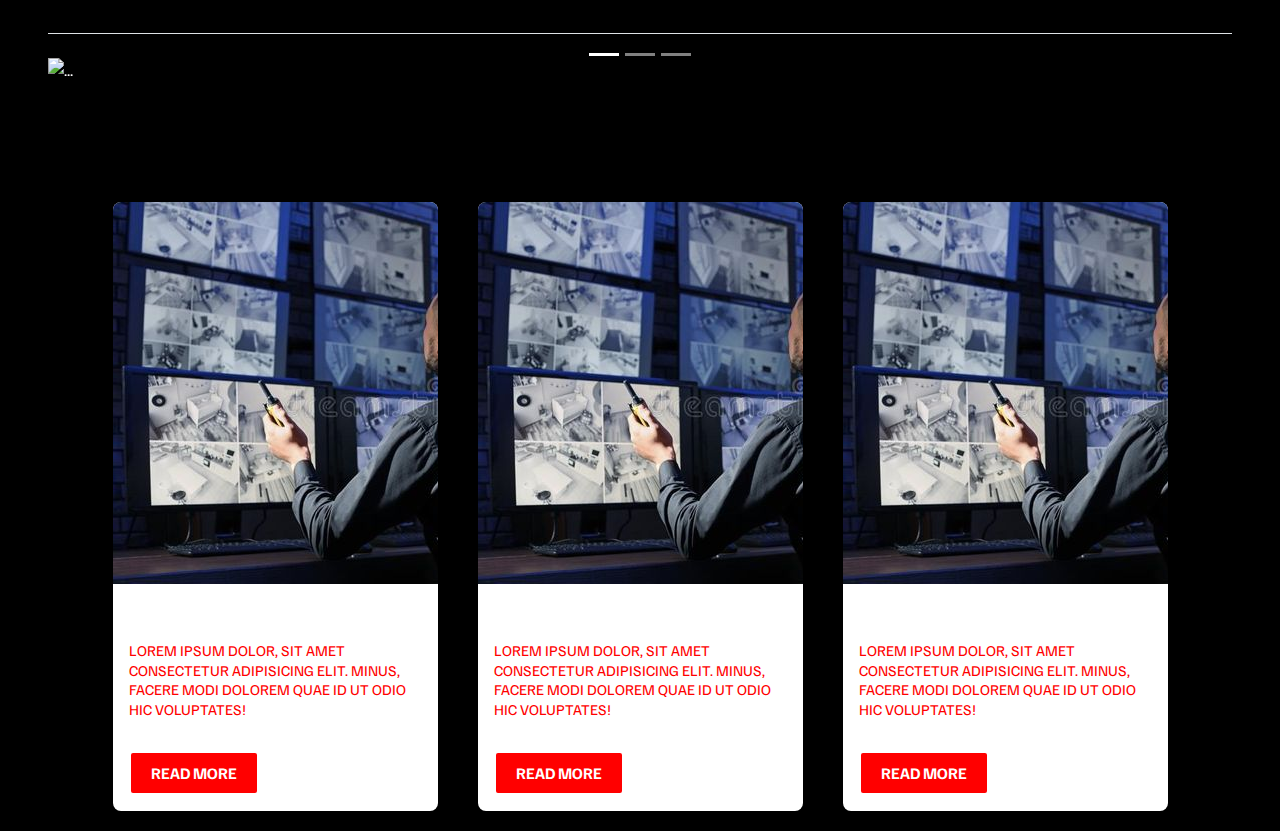
==== commit 915bc392: "Changes to be committed: 	renamed:    styling.css -> aboutus.css 	modified:   aboutus.html 	deleted:" ====
--- a/index.html
+++ b/index.html
@@ -10,9 +10,9 @@
     <link href="
 https://cdn.jsdelivr.net/npm/swiper@11.1.1/swiper-bundle.min.css
 " rel="stylesheet">
-  <link rel="stylesheet" href="./page1.css">
-<link rel="style" href="./styling.css">
-<link rel="sheet" href="./style.css">
+  <link rel="stylesheet" href="./style.css">
+<link rel="style" href="./aboutus.css">
+<link rel="sheet" href="./services.css">
   <script src="rcss.js" defer></script>
 
 </head>
@@ -218,6 +218,37 @@
         </a>
       </div>
     </div>
+    <div class="review-card-container">
+      <div class="review-card">
+          <img src="imgg.jpg" alt="">
+          <div class="review-card-content">
+              <h3>Andrew</h3>
+              <p>Lorem ipsum dolor, sit amet consectetur adipisicing elit. Minus, facere modi dolorem quae id ut odio hic voluptates!</p>
+              <a href="" class="btn">Read More</a>
+          </div>
+      </div>
+      <div class="review-card">
+          <img src="imgg.jpg" alt="">
+          <div class="review-card-content">
+              <h3>Andrew</h3>
+              <p>Lorem ipsum dolor, sit amet consectetur adipisicing elit. Minus, facere modi dolorem quae id ut odio hic voluptates!</p>
+              <a href="" class="btn">Read More</a>
+          </div>
+      </div>
+      <div class="review-card">
+          <img src="imgg.jpg" alt="">
+          <div class="review-card-content">
+              <h3>Andrew</h3>
+              <p>Lorem ipsum dolor, sit amet consectetur adipisicing elit. Minus, facere modi dolorem quae id ut odio hic voluptates!</p>
+              <a href="" class="btn">Read More</a>
+          </div>
+      </div>
+  </div>
+    
+      
+        
+        
+    
   </section>
 
    
--- a/style.css
+++ b/style.css
@@ -1,135 +1,465 @@
-*{
-    margin: 0;
-    padding: 0;
-    box-sizing: border-box;
-    font-family: 'poppins';
+@import url('https://fonts.googleapis.com/css2?family=Familjen+Grotesk:ital,wght@0,400..700;1,400..700&display=swap');
+
+*,
+*::before,
+*::after {
+  margin: 0;
+  padding: 0;
+  box-sizing: border-box;
+}
+
+body {
+  font-family: "Familjen Grotesk", sans-serif;
+  background: #000;
+  color: #fff;
+}
+
+a {
+  text-decoration: none;
+  color: #fff;
+}
+
+ul {
+  list-style: none;
+}
+
+/* .header-main */
+.main-header {
+  position: fixed;
+  top: 0;
+  left: 0;
+  width: 100%;
+  z-index: 3;
+  display: flex;
+  justify-content: space-between;
+  align-items: center;
+  text-transform: uppercase;
+  height: 100px;
+  padding: 0 30px;
+  transition: 0.6s;
+}
+
+.main-header.sticky {
+  padding: 50px 100px;
+  background-color: #fff;
+}
+
+.main-header.sticky ul li a {
+  color: #000;
+  transition: 0.6s;
+}
+
+.main-header.sticky h1 {
+  color: #000;
+  transition: 0.6s;
+}
+
+.desktop-main-menu {
+  margin-right: 50px;
+}
+
+.desktop-main-menu ul {
+  display: flex;
+}
+
+.desktop-main-menu ul li {
+  position: relative;
+  margin-right: 20px;
+  padding-bottom: 2px;
+}
+
+.desktop-main-menu ul li a::after {
+  content: '';
+  position: absolute;
+  bottom: 0;
+  left: 0;
+  width: 100%;
+  height: 1px;
+  background-color: #fff;
+  transform: scaleX(0);
+  transition: transform 0.6s cubic-bezier(0.19, 1, 0.22, 1);
+  transform-origin: right center;
+}
+
+.desktop-main-menu ul li a:hover::after {
+  transform: scaleX(1);
+  transform-origin: left center;
+  transition-duration: 0.4s;
+}
+
+section {
+  position: relative;
+  height: 100vh;
+  background-position: center center;
+  background-repeat: no-repeat;
+  background-size: cover;
+  text-transform: uppercase;
+}
+
+.section-inner {
+  position: absolute;
+  bottom: 200px;
+  right: 0;
+  max-width: 560px;
+}
+
+.section-inner h4 {
+  font-size: 22px;
+  margin-bottom: 5px;
+  font-weight: 300;
+  animation: fadeInUp 0.5s ease-in-out;
+}
+
+.section-inner h2 {
+  font-size: 50px;
+  font-weight: 700;
+  margin-bottom: 20px;
+  animation: fadeInUp 0.5s ease-in-out 0.2s;
+  animation-fill-mode: both;
+}
+
+.section-inner a {
+  animation: fadeInUp 0.5s ease-in-out 0.4s;
+  animation-fill-mode: both;
+}
+
+.section-a {
+  background-image: url(./security1.png);
+}
+
+.btn {
+  color: #fff;
+  position: relative;
+  display: inline-block;
+  cursor: pointer;
+  text-align: center;
+  min-width: 130px;
+  padding: 15px 50px;
+  margin-top: 10px;
+  border: 2px solid #fff;
+  text-transform: uppercase;
+  font-weight: bold;
+  overflow: hidden;
+  z-index: 2;
+}
+
+.btn:hover span {
+  color: #000;
+}
+
+.btn .hover {
+  position: absolute;
+  top: 0;
+  left: 0;
+  width: 100%;
+  height: 100%;
+  background-color: #fff;
+  color: #000;
+  z-index: -1;
+  transform: translateY(100%);
+  transition: transform 0.6s cubic-bezier(0.19, 1, 0.22, 1);
+}
+
+.btn:hover .hover {
+  transform: translateY(0);
+}
+
+.stats {
+
+  max-width: 960px;
+  margin-left:300px ;
+  margin-bottom: 20px;
+  display: flex;
+  align-items: center;
+  justify-content: space-between;
+  text-align: center;
+  text-transform: uppercase;
+}
+
+.stats div span {
+  font-size: 160px;
+}
+
+@keyframes fadeInUp {
+  0% {
+    opacity: 0;
+    transform: translateY(140px);
+  }
+
+  100% {
+    opacity: 1;
+    transform: translateY(0);
+  }
+}
+
+.bd-example {
+  margin: 3rem;
+  margin-top: 100px;
+}
+
+
+
+
+
+
+
+
+
+
+
+
+
+
+
+
+
+
+
+
+
+
+
+/*about us page css*/
+.h1-about{
+ text-align: center;
+ font-size: 70px;
+}
+.about{
+  margin-top: 50px;
+  width:100%;
+  padding:78px 0px;
+  background-color: #000000;
+}
+.about img{
+  height: 520px;
+  width: 520px;
+}
+.about-text{
+   width: 550px;
+}
+.main{
+  width: 1130px;
+  max-width: 95%;
+  margin: 0 auto;
+  display: flex;
+  align-items: center;
+  justify-content: space-around;
+}
+.about-text h1{
+   color: #ffffff;
+   font-size: 80px;
+   text-transform: capitalize;
+   margin-bottom: 20px;
+}
+.about-text h5{
+  color: #ffffff;
+  font-size: 25px;
+  text-transform: capitalize;
+  margin-bottom: 25px;
+  letter-spacing: 2px;
+}
+span{
+  color: red;
+}
+.about-text p{
+  color: #fcfcfc;
+  letter-spacing: 1px;
+  line-height: 28px;
+  font-size: 18px;
+  margin-bottom: 45px;
+  font-family: "https://fonts.googleapis.com/css2?family=Familjen+Grotesk:ital,wght@0,400..700;1,400..700&display=swap";
+}
+button{
+  background:red;
+  color: #ffffff;
+  text-decoration: none;
+  border: 2px solid transparent;
+  font-weight: bold;
+  padding: 13px 30px;
+  border-radius: 30px;
+  transition: .4s;
+}
+button:hover{
+  background:transparent ;
+  border:2px solid red ;
+  cursor: pointer;
+}
+/* our services page css*/
+#Our-services{
+  margin-top: 0%;
 }
 .container{
-    min-height: 100vh;
-    width: 100%;
-    background-color: #000000;
+  min-height: 100vh;
+  width: 100%;
+  background-color: #000000;
 }
 .service-wrapper{
-    padding: 5% 8%;
+  padding: 5% 8%;
 }
 .service{
-    display: flex;
-    flex-direction: column;
-    align-items: center;
-}
-h1{
-    color: #fff;
-    font-size: 5rem;
-    -website-text-stroke-width: 2px;
-    -website-text-stroke-color: transparent;
-    letter-spacing: 4px;
-    background-color: #ffffff;
-    background: linear-gradient(8deg,rgba(8,52,83,1) 0% rgba(0,230,173,1) 41%,rgba(41,17,45,1) 100%);
-    -webkit-background-clip: text;
-    -webkit-text-fill-color: transparent;
-    position: relative;
-
-}
-h1:after{
-    content: "";
-    position: absolute;
-    top: 100%;
-    left: 10%;
-    height: 8px;
-    width: 8px;
-    border-radius: 50%;
-    background-color: #ffffff;
-
-}
-h1 span{
-    position:absolute;
-    top: 100%;
-    left: 10%;
-    height: 8px;
-    width: 8px;
-    border-radius: 50%;
-    background-color: red;
-    animation: anim 5s linear infinite;
+  display: flex;
+  flex-direction: column;
+  align-items: center;
+}
+.h1-our-services{
+  color: #fff;
+  font-size: 5rem;
+  -website-text-stroke-width: 2px;
+  -website-text-stroke-color: transparent;
+  letter-spacing: 4px;
+  background-color: #ffffff;
+  background: linear-gradient(8deg,rgba(8,52,83,1) 0% rgba(0,230,173,1) 41%,rgba(41,17,45,1) 100%);
+  -webkit-background-clip: text;
+  -webkit-text-fill-color: transparent;
+  position: relative;
+
+}
+.h1-our-services:after{
+  content: "";
+  position: absolute;
+  top: 100%;
+  left: 10%;
+  height: 8px;
+  width: 8px;
+  border-radius: 50%;
+  background-color: #ffffff;
+
+}
+.h1-our-services span{
+  position:absolute;
+  top: 100%;
+  left: 10%;
+  height: 8px;
+  width: 8px;
+  border-radius: 50%;
+  background-color: red;
+  animation: anim 5s linear infinite;
 }
 @keyframes anim {
-    95%{
-        opacity: 1;
-    }
-    100%{
-        opacity: 0;
-        left: 80%;
-    }
-}
-.cards{
-    display: grid;
-    grid-template-columns: repeat(3,1fr);
-    gap: 30px;
-    margin-top: 80px;
-}
-.card{
-    height: 330px;
-    width: 370px;
-    background-color: #000000;
-    padding: 3% 8%;
-    border: 0.2px solid red;
-    border-radius: 8px;
-    transition: .6s;
-    display: flex;
-    align-items: center;
-    flex-direction: column;
-    position: relative;
-    overflow: hidden;
-}
-.card:after{
-    content:"";
-    position: absolute;
-    top: 150%;
-    left:-200px;
-    width: 120%;
-    transition: rotate(50deg);
-    background-color: #fff;
-    height: 18px;
-    filter: blur(30px);
-    opacity: o.5;
-    transition: 1s;
-}
-.card:hover:after{
-    width: 225%;
-    top: -100%
-}
-.card i{
-    color: red;
-    margin-top: 30px;
-    margin-bottom: 20px;
-    font-size: 4.8rem;
-
-}
-.card h2{
-    color: #fff;
-    font-size: 20px;
-    font-weight: 600;
-    letter-spacing: 1px;
-}
-.card p{
-    text-align: center;
-    width: 100%;
-    margin: 12px 0;
-    color: rgba(225,225,225,0.6);
-}
-.card:hover{
-    background-color: transparent;
-    transform: translateY(-8px);
-    border-color: #ffffff;
-}
-.card:hover i{
-    color:red
+  95%{
+      opacity: 1;
+  }
+  100%{
+      opacity: 0;
+      left: 80%;
+  }
+}
+.cards-our-services{
+  display: grid;
+  grid-template-columns: repeat(3,1fr);
+  gap: 30px;
+  margin-top: 80px;
+}
+.card-our-services{
+  height: 330px;
+  width: 370px;
+  background-color: #000000;
+  padding: 3% 8%;
+  border: 0.2px solid red;
+  border-radius: 8px;
+  transition: .6s;
+  display: flex;
+  align-items: center;
+  flex-direction: column;
+  position: relative;
+  overflow: hidden;
+}
+.card-our-services:after{
+  content:"";
+  position: absolute;
+  top: 150%;
+  left:-200px;
+  width: 120%;
+  transition: rotate(50deg);
+  background-color: #fff;
+  height: 18px;
+  filter: blur(30px);
+  opacity: o.5;
+  transition: 1s;
+}
+.card-our-services:hover:after{
+  width: 225%;
+  top: -100%
+}
+.card-our-services i{
+  color: red;
+  margin-top: 30px;
+  margin-bottom: 20px;
+  font-size: 4.8rem;
+
+}
+.card-our-services h2{
+  color: #fff;
+  font-size: 20px;
+  font-weight: 600;
+  letter-spacing: 1px;
+}
+.card-our-services p{
+  text-align: center;
+  width: 100%;
+  margin: 12px 0;
+  color: rgba(225,225,225,0.6);
+}
+.card-our-services:hover{
+  background-color: transparent;
+  transform: translateY(-8px);
+  border-color: #ffffff;
+}
+.card-our-services:hover i{
+  color:red
 }
 @media screen and (max-width:1200px) {
-    .cards{
-        grid-template-columns:repeat(2,1fr);
-    }
-    h1{
-        font-size: 3.5rem;
-    }
-    
-}
+  .card-our-services{
+      grid-template-columns:repeat(2,1fr);
+  }
+  h1{
+      font-size: 3.5rem;
+  }
+  
+}
+.h1-gallery{
+  font-size: 5rem;
+}
+
+/* card2 css */
+
+.review-card-container{
+  display: flex;
+  justify-content: center;
+  flex-wrap: wrap;
+  margin-top: 100px;
+}
+.review-card{
+  width: 325px;
+  background-color: #fff;
+  border-radius: 8px;
+  overflow: hidden;
+  box-shadow: 0px 2px 4px rgba(0,0,0,0,2);
+  margin: 20px;
+}
+.review-card-img{
+  width: 100%;
+  height: auto;
+}
+.review-card-content{
+  padding: 16px;
+}
+.review-card-content h3{
+  font-size: 28px;
+  margin-bottom: 8px;
+}
+.review-card-content p{
+  color: red;
+  font-size: 15px;
+  line-height: 1.3;
+}
+.review-card-content .btn{
+  display: inline-block;
+  padding: 8px 16px;
+  background-color: red;
+  text-decoration: none;
+  border-radius: 4px;
+  margin-top: 16px;
+
+}
+
--- a/aboutus.css
+++ b/aboutus.css
@@ -0,0 +1,66 @@
+*{
+    padding:0px;
+    margin:0px;
+    font-family:'Josefin Sans' , sans-serif;
+    box-sizing: border-box;
+    font-family: "https://cdnjs.cloudflare.com/ajax/libs/font-awesome/6.5.1/css/all.min.css"
+}
+.about{
+    width:100%;
+    padding:78px 0px;
+    background-color: #000000;
+}
+.about img{
+    height: 520px;
+    width: 520px;
+}
+.about-text{
+     width: 550px;
+}
+.main{
+    width: 1130px;
+    max-width: 95%;
+    margin: 0 auto;
+    display: flex;
+    align-items: center;
+    justify-content: space-around;
+}
+.about-text h1{
+     color: #ffffff;
+     font-size: 95px;
+     text-transform: capitalize;
+     margin-bottom: 20px;
+}
+.about-text h5{
+    color: #ffffff;
+    font-size: 20px;
+    text-transform: capitalize;
+    margin-bottom: 25px;
+    letter-spacing: 2px;
+}
+span{
+    color: red;
+}
+.about-text p{
+    color: #fcfcfc;
+    letter-spacing: 1px;
+    line-height: 28px;
+    font-size: 18px;
+    margin-bottom: 45px;
+    font-family: "https://fonts.googleapis.com/css2?family=Familjen+Grotesk:ital,wght@0,400..700;1,400..700&display=swap";
+}
+button{
+    background:red;
+    color: #ffffff;
+    text-decoration: none;
+    border: 2px solid transparent;
+    font-weight: bold;
+    padding: 13px 30px;
+    border-radius: 30px;
+    transition: .4s;
+}
+button:hover{
+    background:transparent ;
+    border:2px solid red ;
+    cursor: pointer;
+}--- a/services.css
+++ b/services.css
@@ -0,0 +1,135 @@
+*{
+    margin: 0;
+    padding: 0;
+    box-sizing: border-box;
+    font-family: 'poppins';
+}
+.container{
+    min-height: 100vh;
+    width: 100%;
+    background-color: #000000;
+}
+.service-wrapper{
+    padding: 5% 8%;
+}
+.service{
+    display: flex;
+    flex-direction: column;
+    align-items: center;
+}
+h1{
+    color: #fff;
+    font-size: 5rem;
+    -website-text-stroke-width: 2px;
+    -website-text-stroke-color: transparent;
+    letter-spacing: 4px;
+    background-color: #ffffff;
+    background: linear-gradient(8deg,rgba(8,52,83,1) 0% rgba(0,230,173,1) 41%,rgba(41,17,45,1) 100%);
+    -webkit-background-clip: text;
+    -webkit-text-fill-color: transparent;
+    position: relative;
+
+}
+h1:after{
+    content: "";
+    position: absolute;
+    top: 100%;
+    left: 10%;
+    height: 8px;
+    width: 8px;
+    border-radius: 50%;
+    background-color: #ffffff;
+
+}
+h1 span{
+    position:absolute;
+    top: 100%;
+    left: 10%;
+    height: 8px;
+    width: 8px;
+    border-radius: 50%;
+    background-color: red;
+    animation: anim 5s linear infinite;
+}
+@keyframes anim {
+    95%{
+        opacity: 1;
+    }
+    100%{
+        opacity: 0;
+        left: 80%;
+    }
+}
+.cards{
+    display: grid;
+    grid-template-columns: repeat(3,1fr);
+    gap: 30px;
+    margin-top: 80px;
+}
+.card{
+    height: 330px;
+    width: 370px;
+    background-color: #000000;
+    padding: 3% 8%;
+    border: 0.2px solid red;
+    border-radius: 8px;
+    transition: .6s;
+    display: flex;
+    align-items: center;
+    flex-direction: column;
+    position: relative;
+    overflow: hidden;
+}
+.card:after{
+    content:"";
+    position: absolute;
+    top: 150%;
+    left:-200px;
+    width: 120%;
+    transition: rotate(50deg);
+    background-color: #fff;
+    height: 18px;
+    filter: blur(30px);
+    opacity: o.5;
+    transition: 1s;
+}
+.card:hover:after{
+    width: 225%;
+    top: -100%
+}
+.card i{
+    color: red;
+    margin-top: 30px;
+    margin-bottom: 20px;
+    font-size: 4.8rem;
+
+}
+.card h2{
+    color: #fff;
+    font-size: 20px;
+    font-weight: 600;
+    letter-spacing: 1px;
+}
+.card p{
+    text-align: center;
+    width: 100%;
+    margin: 12px 0;
+    color: rgba(225,225,225,0.6);
+}
+.card:hover{
+    background-color: transparent;
+    transform: translateY(-8px);
+    border-color: #ffffff;
+}
+.card:hover i{
+    color:red
+}
+@media screen and (max-width:1200px) {
+    .cards{
+        grid-template-columns:repeat(2,1fr);
+    }
+    h1{
+        font-size: 3.5rem;
+    }
+    
+}
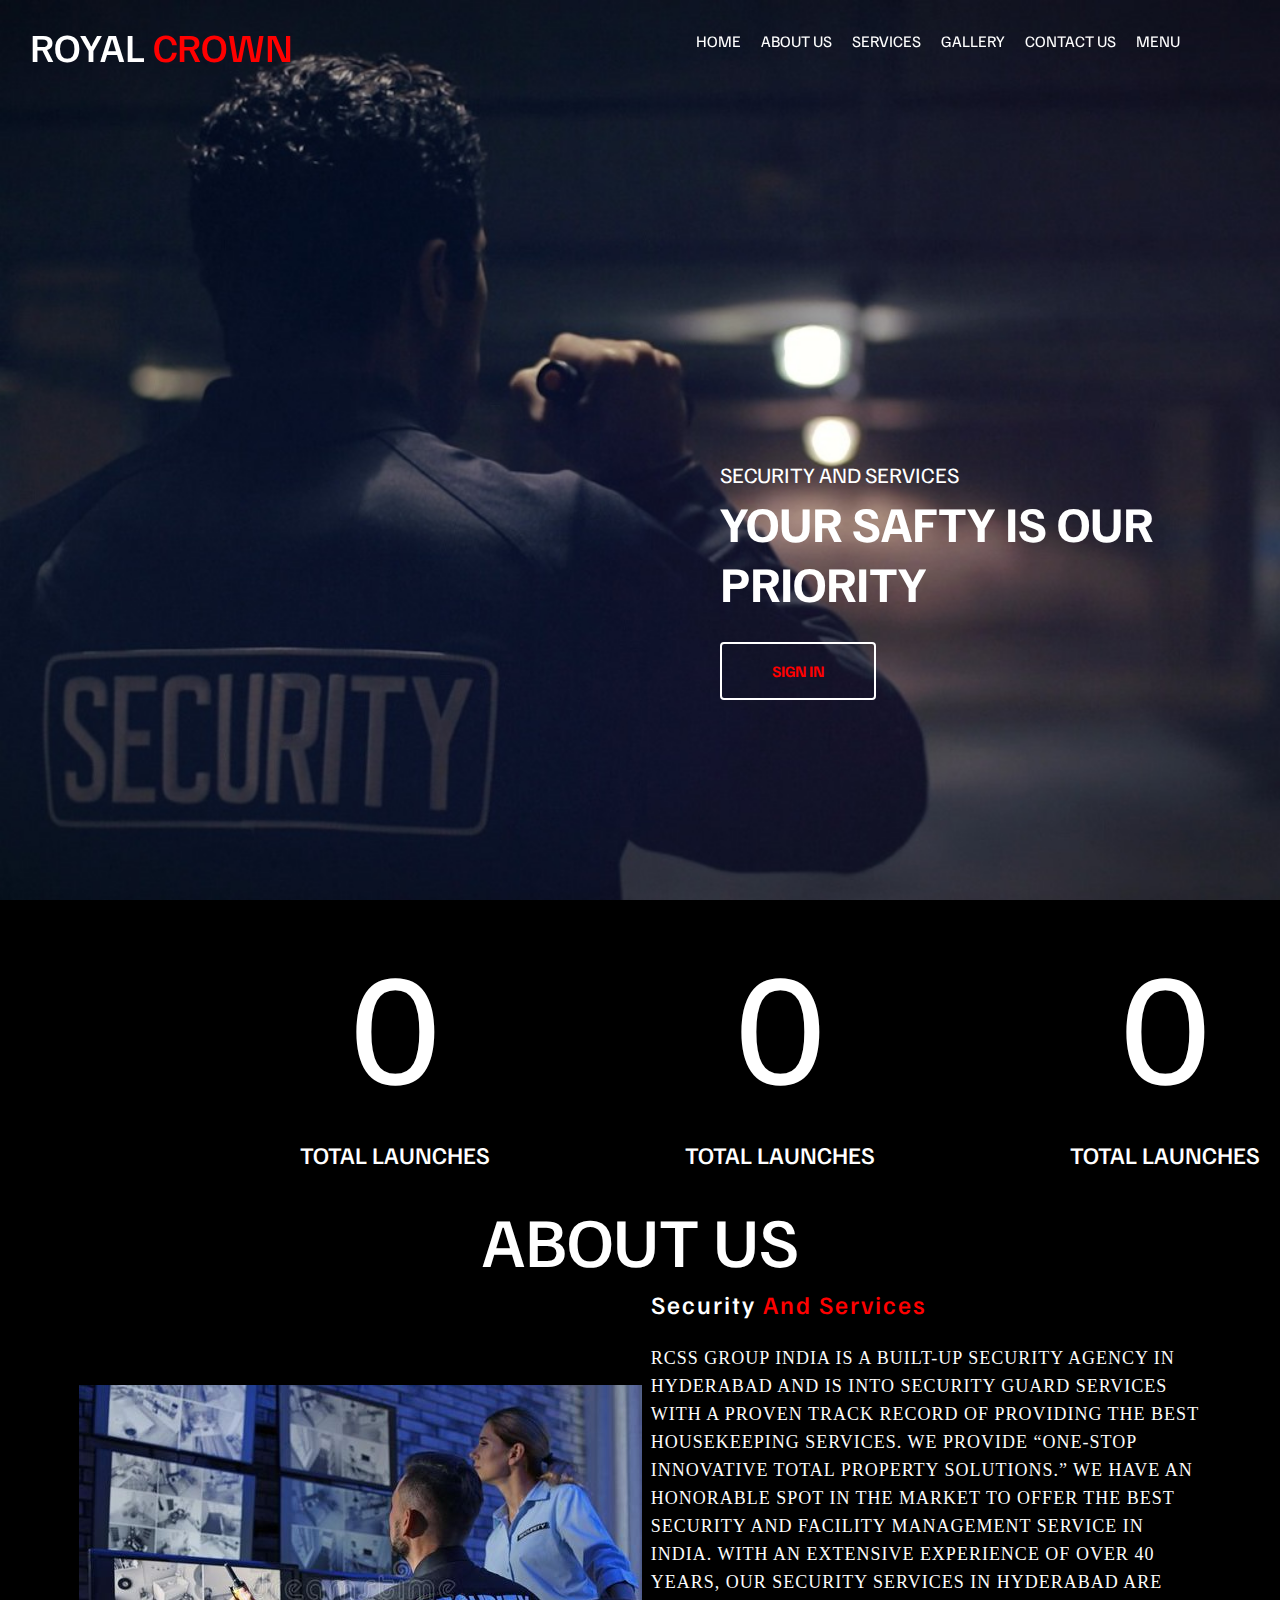
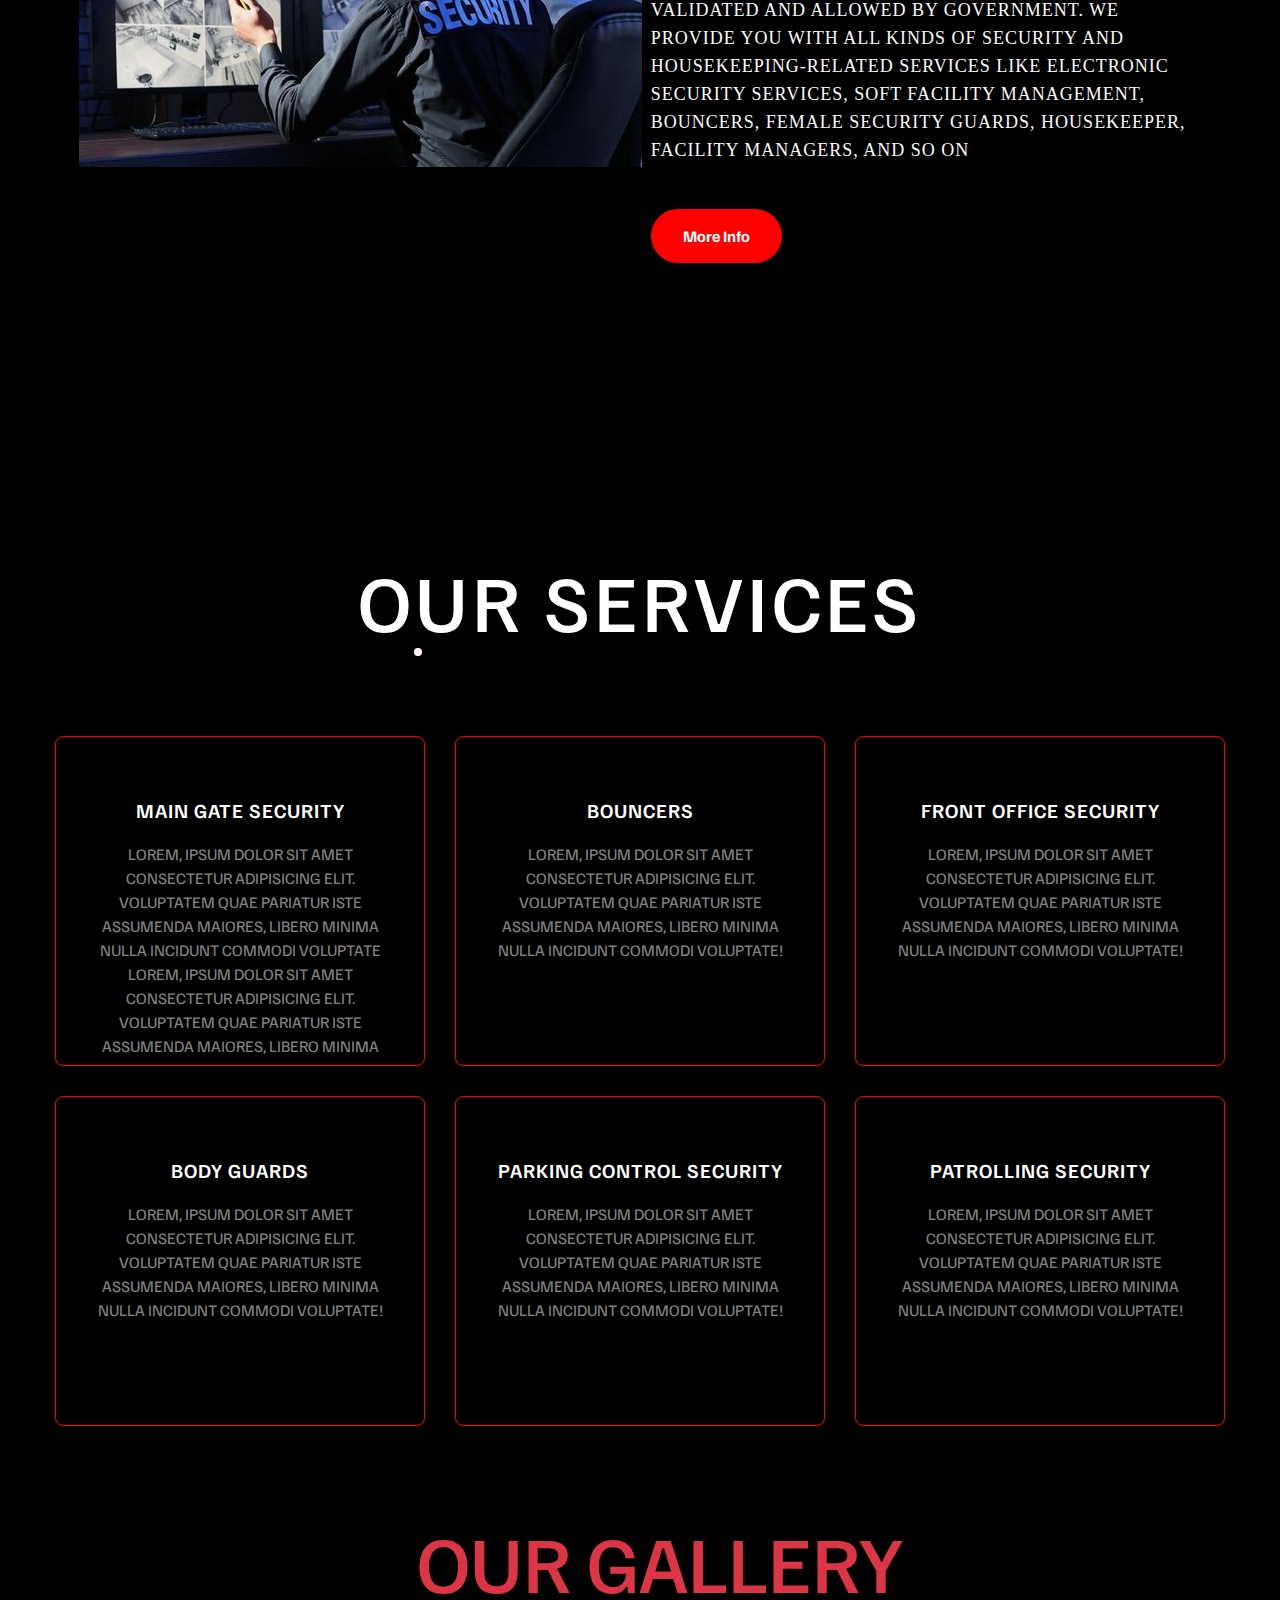
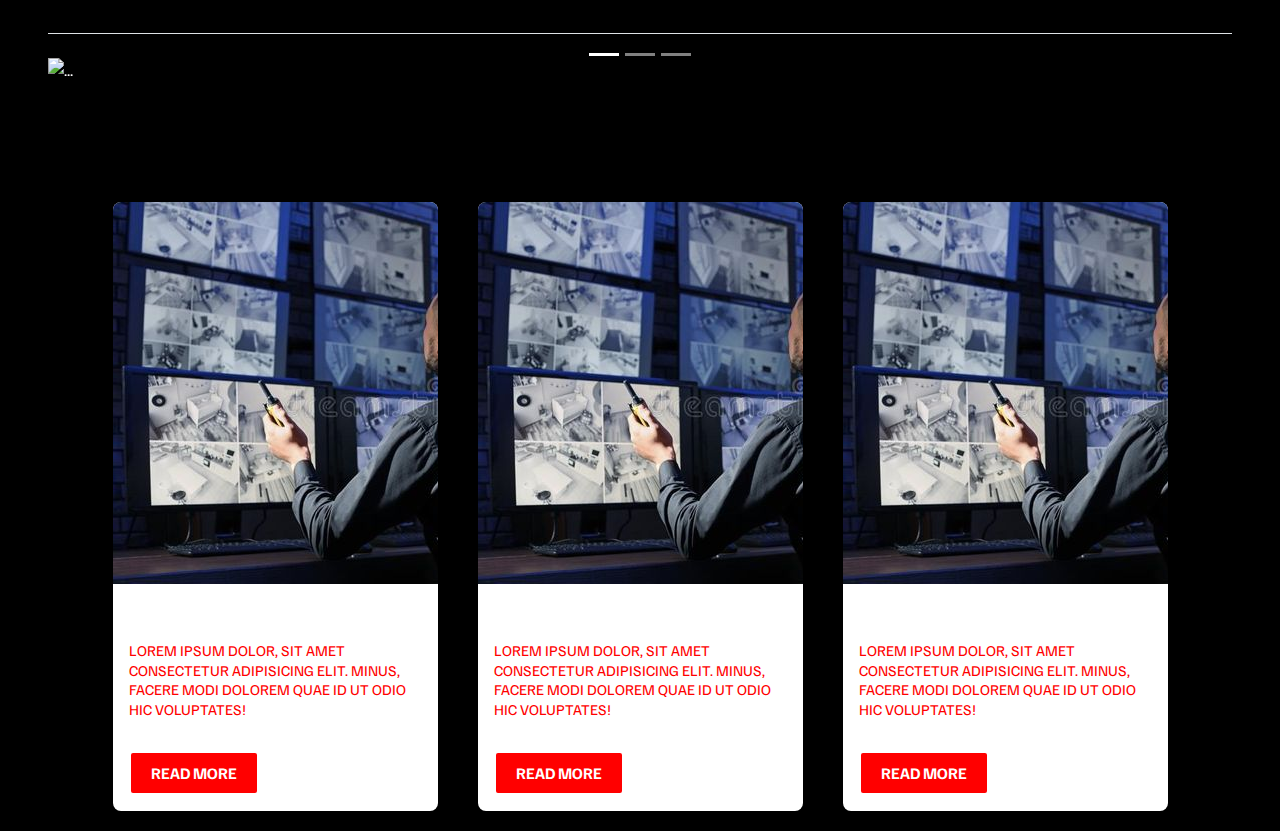
==== commit 8a79de52: "Changes to be committed: 	modified:   index.html" ====
--- a/index.html
+++ b/index.html
@@ -103,7 +103,7 @@
           <div class="cards-our-services">
             <div class="card-our-services">
               <i class="fa-brands fa-chromecast"></i>
-              <h2>Buisness Stragety</h2>
+              <h2>Main Gate Security</h2>
               <p>
                 Lorem, ipsum dolor sit amet consectetur adipisicing elit.
                 Voluptatem quae pariatur iste assumenda maiores, libero minima
@@ -114,7 +114,7 @@
             </div>
             <div class="card-our-services">
               <i class="fa-solid fa-layer-group"></i>
-              <h2>WebSite Development</h2>
+              <h2>Bouncers</h2>
               <p>
                 Lorem, ipsum dolor sit amet consectetur adipisicing elit.
                 Voluptatem quae pariatur iste assumenda maiores, libero minima
@@ -123,7 +123,7 @@
             </div>
             <div class="card-our-services">
                 <i class="fa-solid fa-user-group"></i>
-                <h2>Marketing And Reporting</h2>
+                <h2>Front Office Security</h2>
                 <p>
                   Lorem, ipsum dolor sit amet consectetur adipisicing elit.
                   Voluptatem quae pariatur iste assumenda maiores, libero minima
@@ -132,7 +132,7 @@
             </div>
             <div class="card-our-services">
                 <i class="fa-solid fa-desktop"></i>
-                <h2>Mobile Development</h2>
+                <h2>Body Guards</h2>
                 <p>
                   Lorem, ipsum dolor sit amet consectetur adipisicing elit.
                   Voluptatem quae pariatur iste assumenda maiores, libero minima
@@ -141,7 +141,7 @@
             </div>
             <div class="card-our-services">
                 <i class="fa-solid fa-camera"></i>
-                <h2>Graphic Design</h2>
+                <h2>Parking Control Security</h2>
                 <p>
                   Lorem, ipsum dolor sit amet consectetur adipisicing elit.
                   Voluptatem quae pariatur iste assumenda maiores, libero minima
@@ -150,7 +150,7 @@
             </div>
             <div class="card-our-services">
                 <i class="fa-solid fa-gear"></i>
-                <h2>Other</h2>
+                <h2>Patrolling Security</h2>
                 <p>
                   Lorem, ipsum dolor sit amet consectetur adipisicing elit.
                   Voluptatem quae pariatur iste assumenda maiores, libero minima
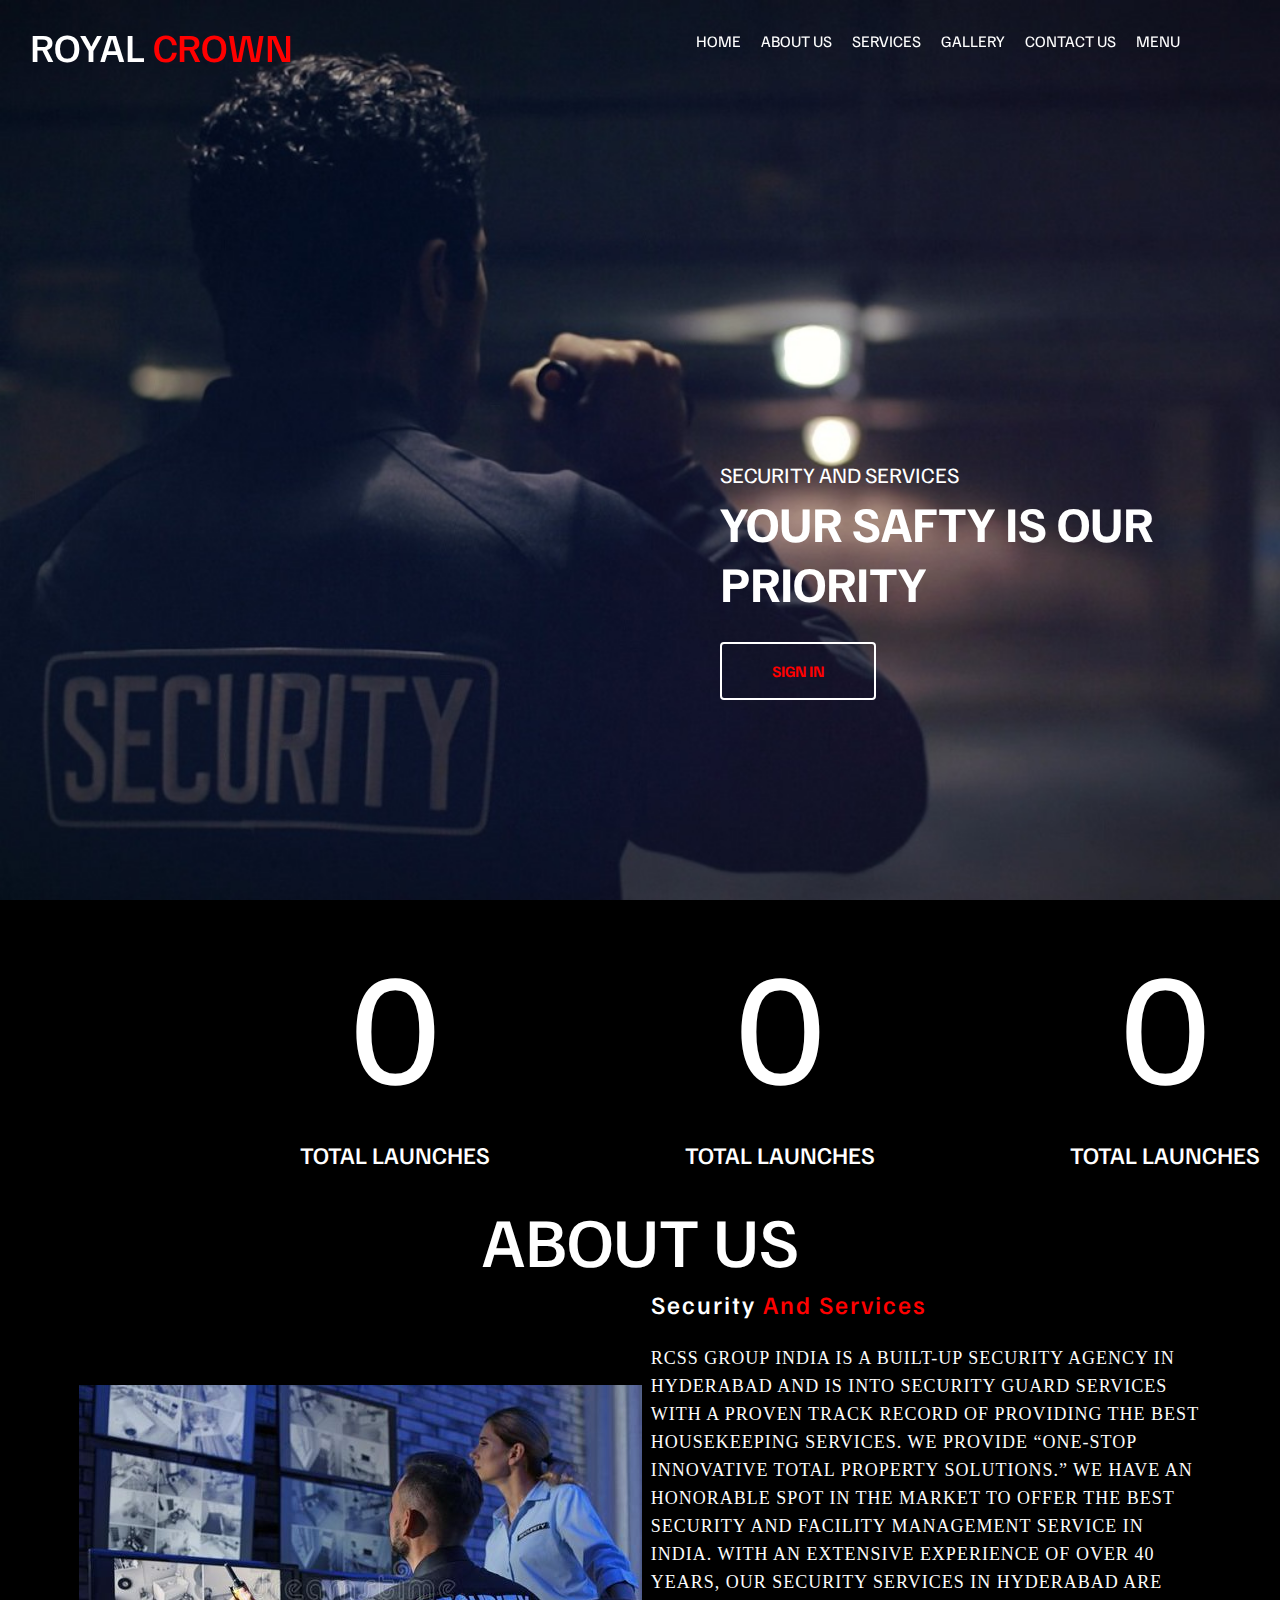
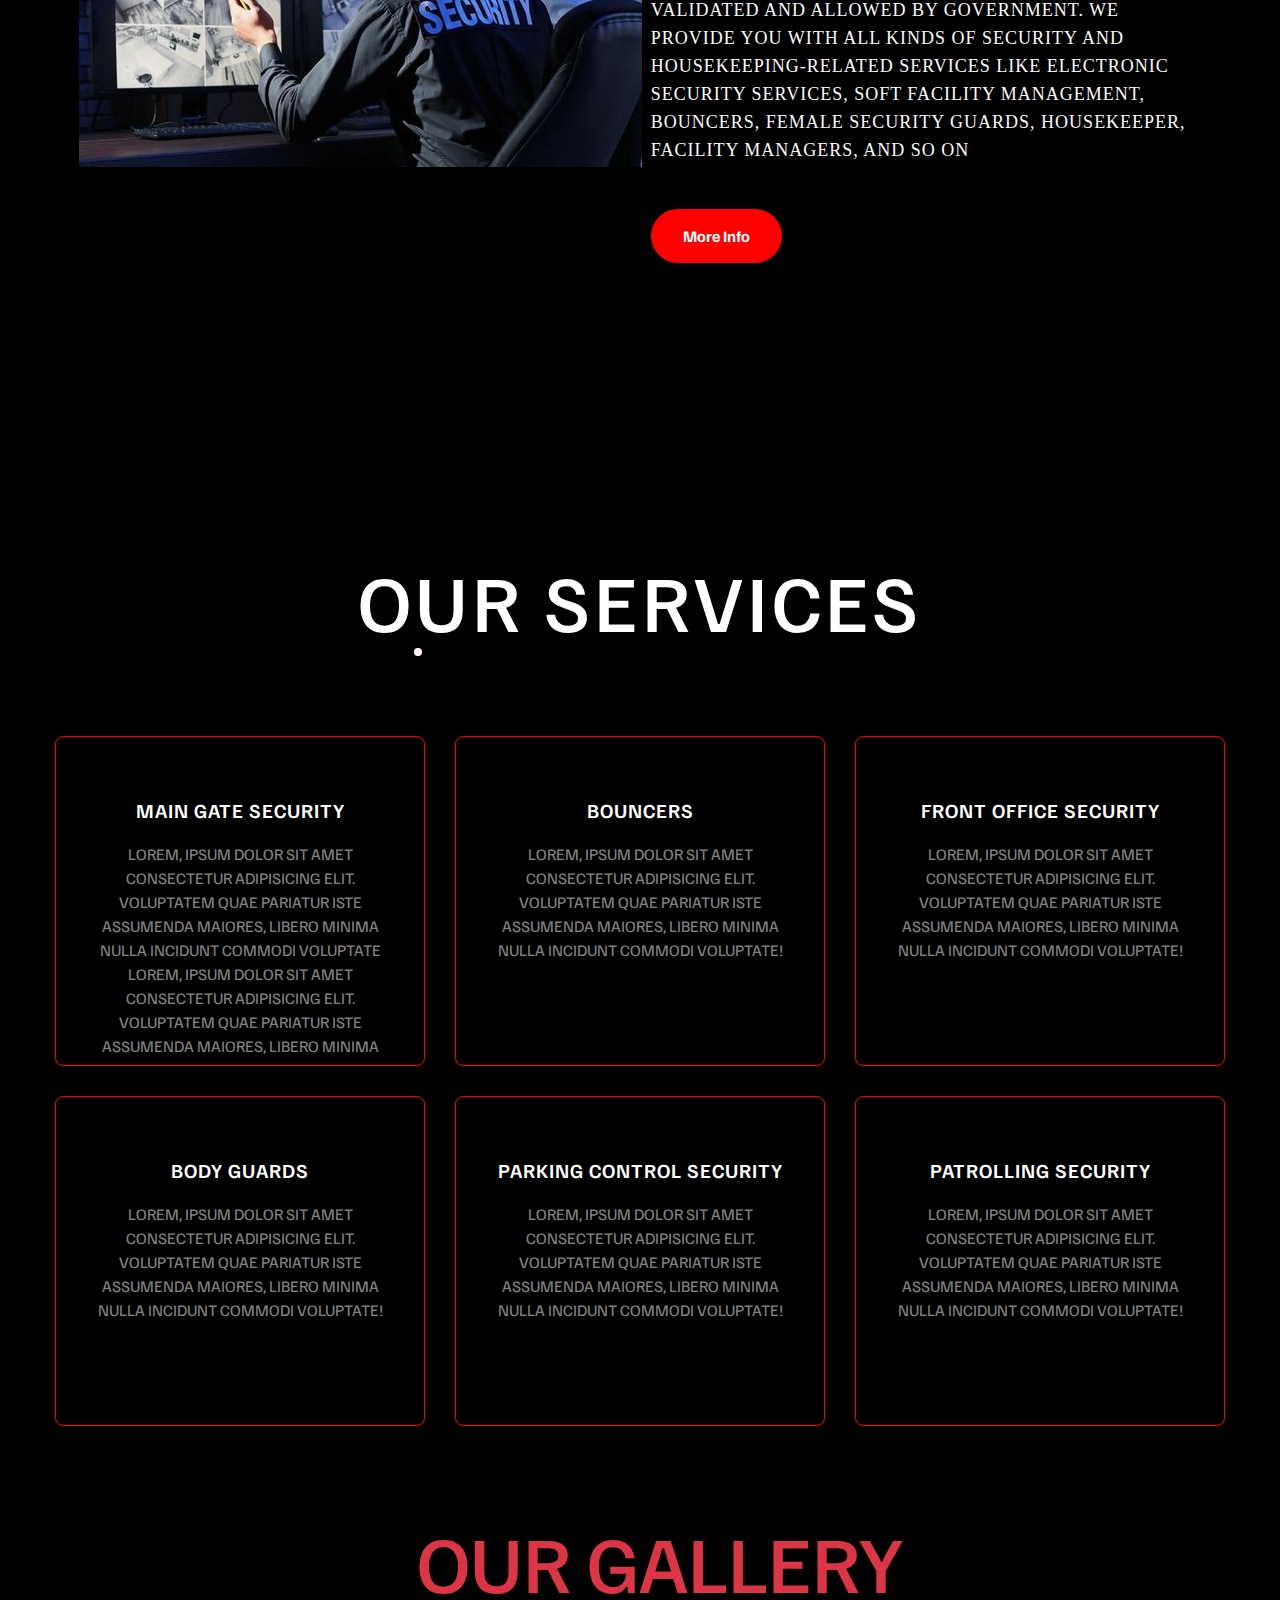
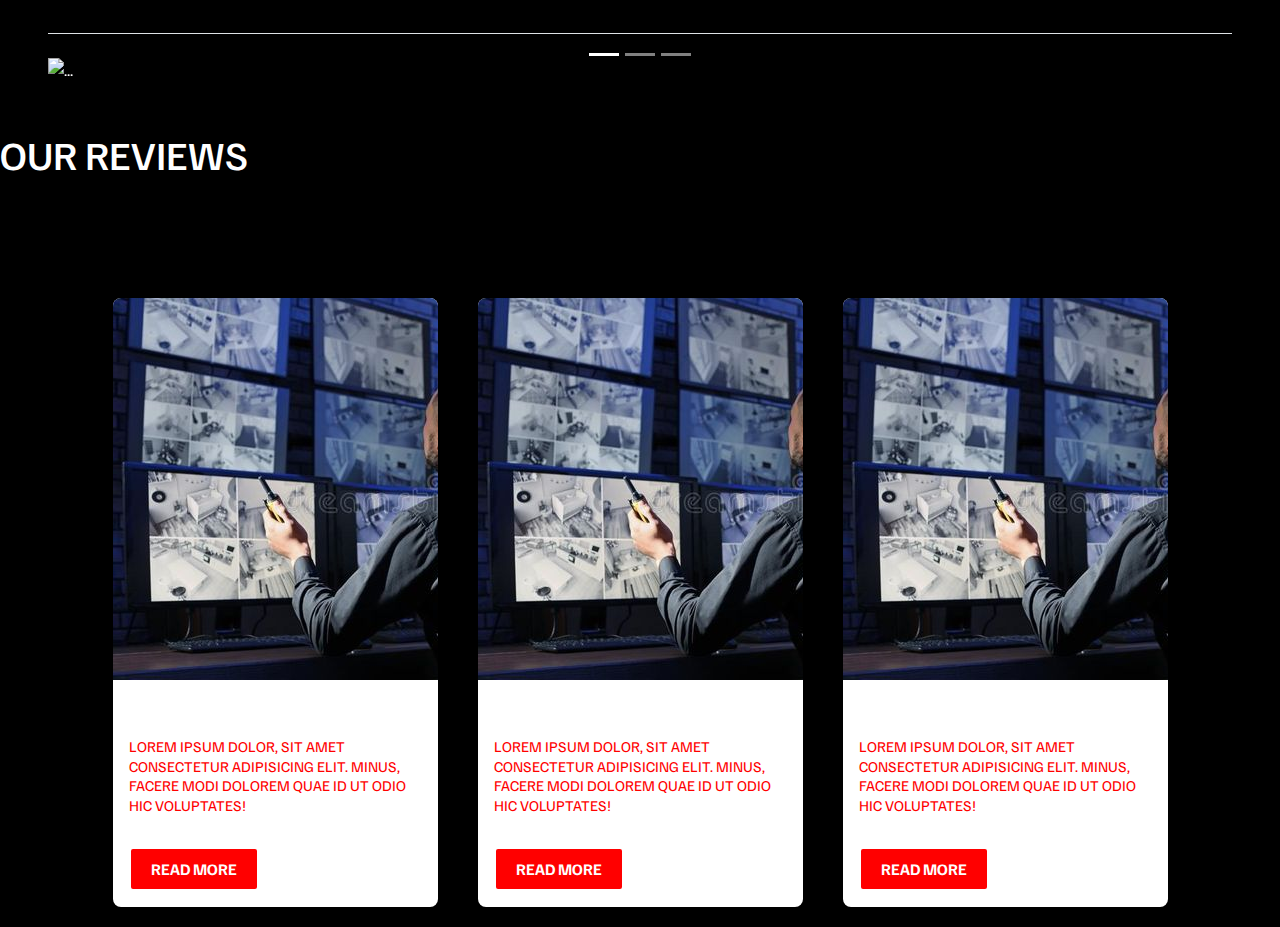
==== commit 4e3859ce: "Changes to be committed: 	modified:   index.html" ====
--- a/index.html
+++ b/index.html
@@ -218,6 +218,7 @@
         </a>
       </div>
     </div>
+    <h1>OUR REVIEWS</h1>
     <div class="review-card-container">
       <div class="review-card">
           <img src="imgg.jpg" alt="">
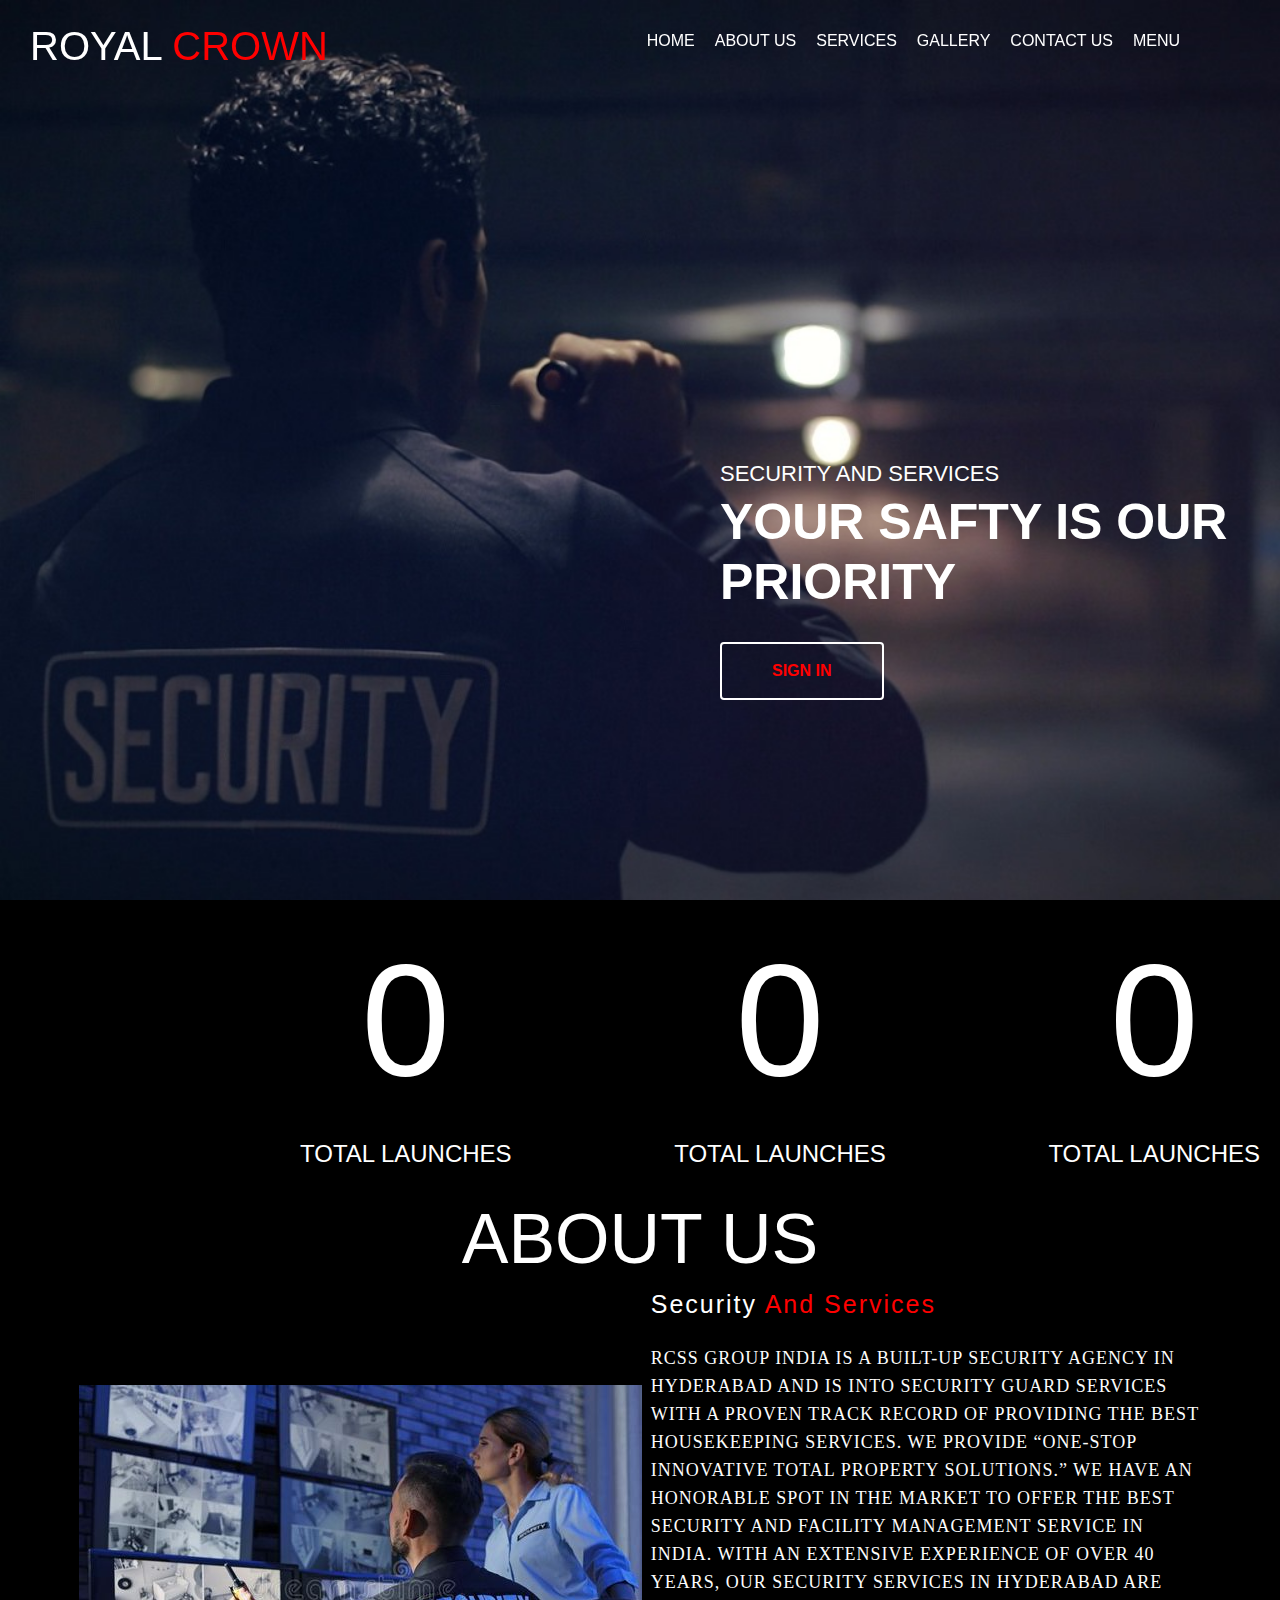
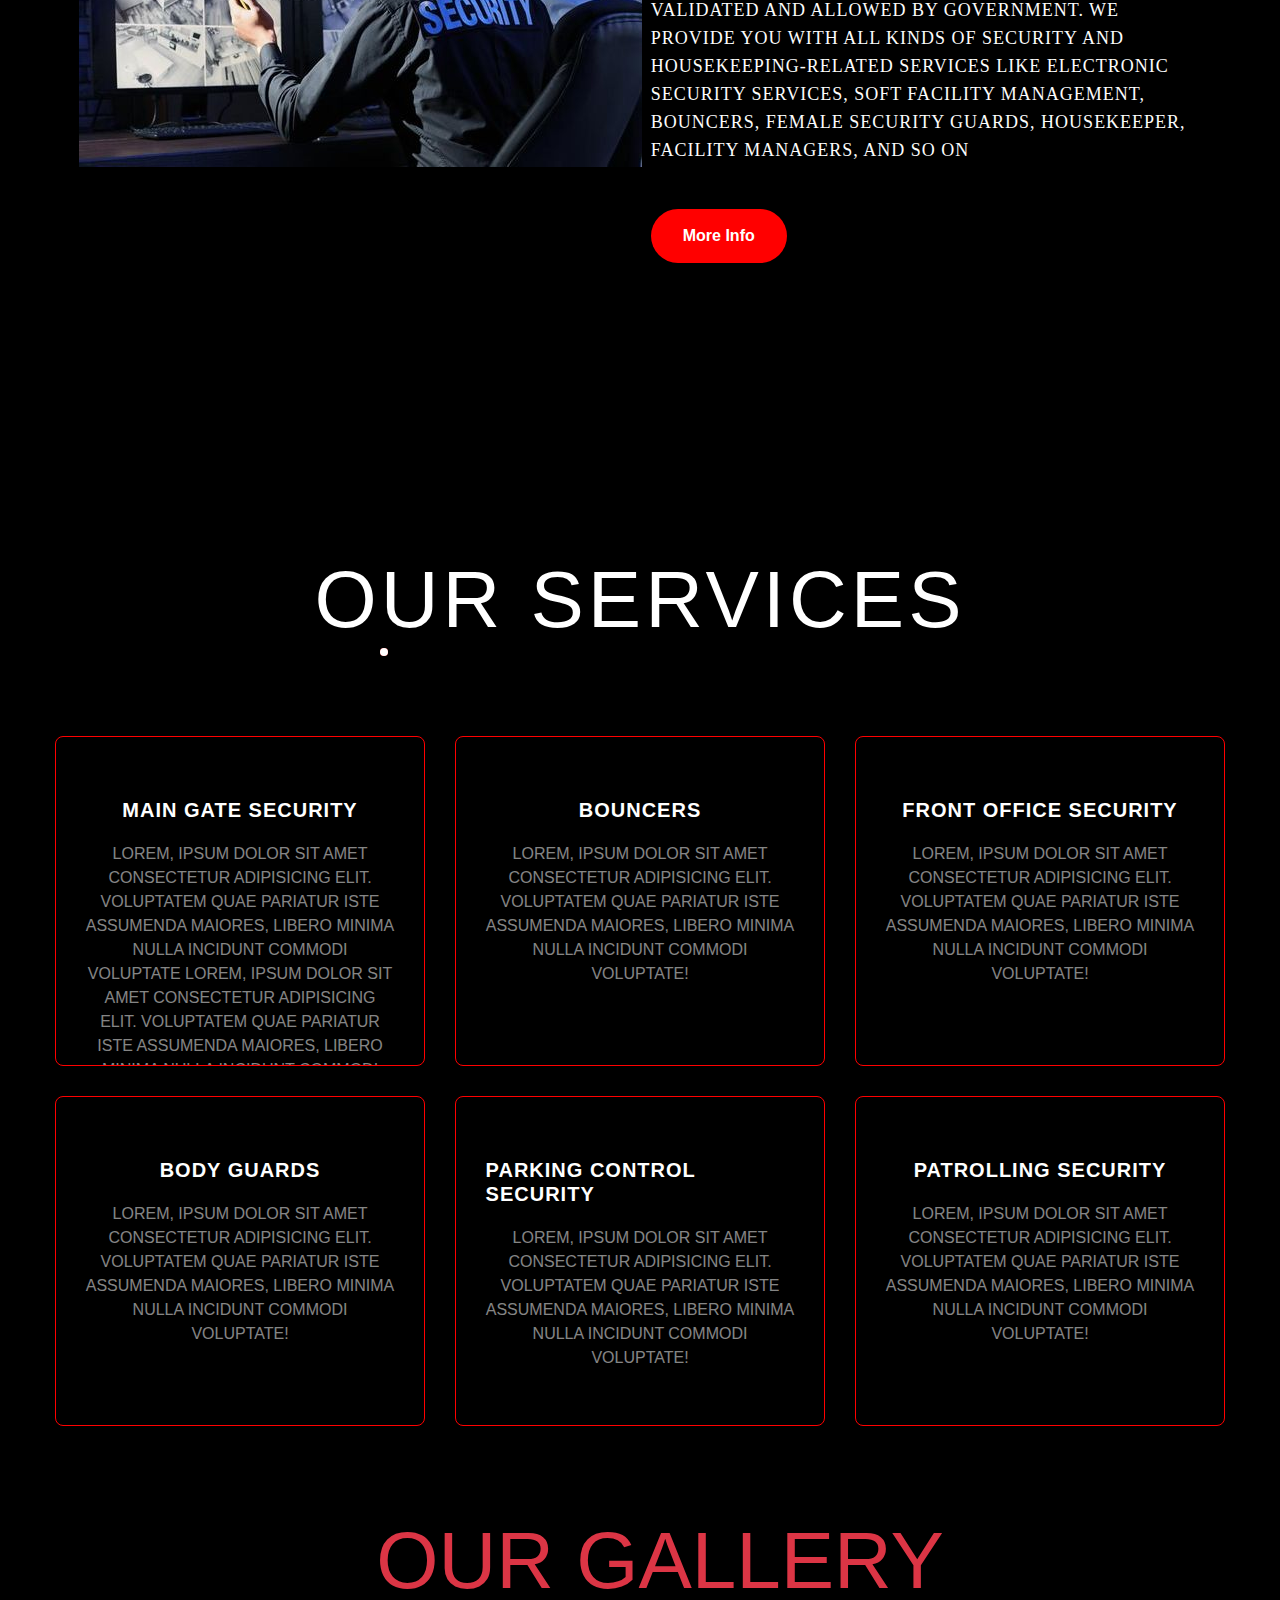
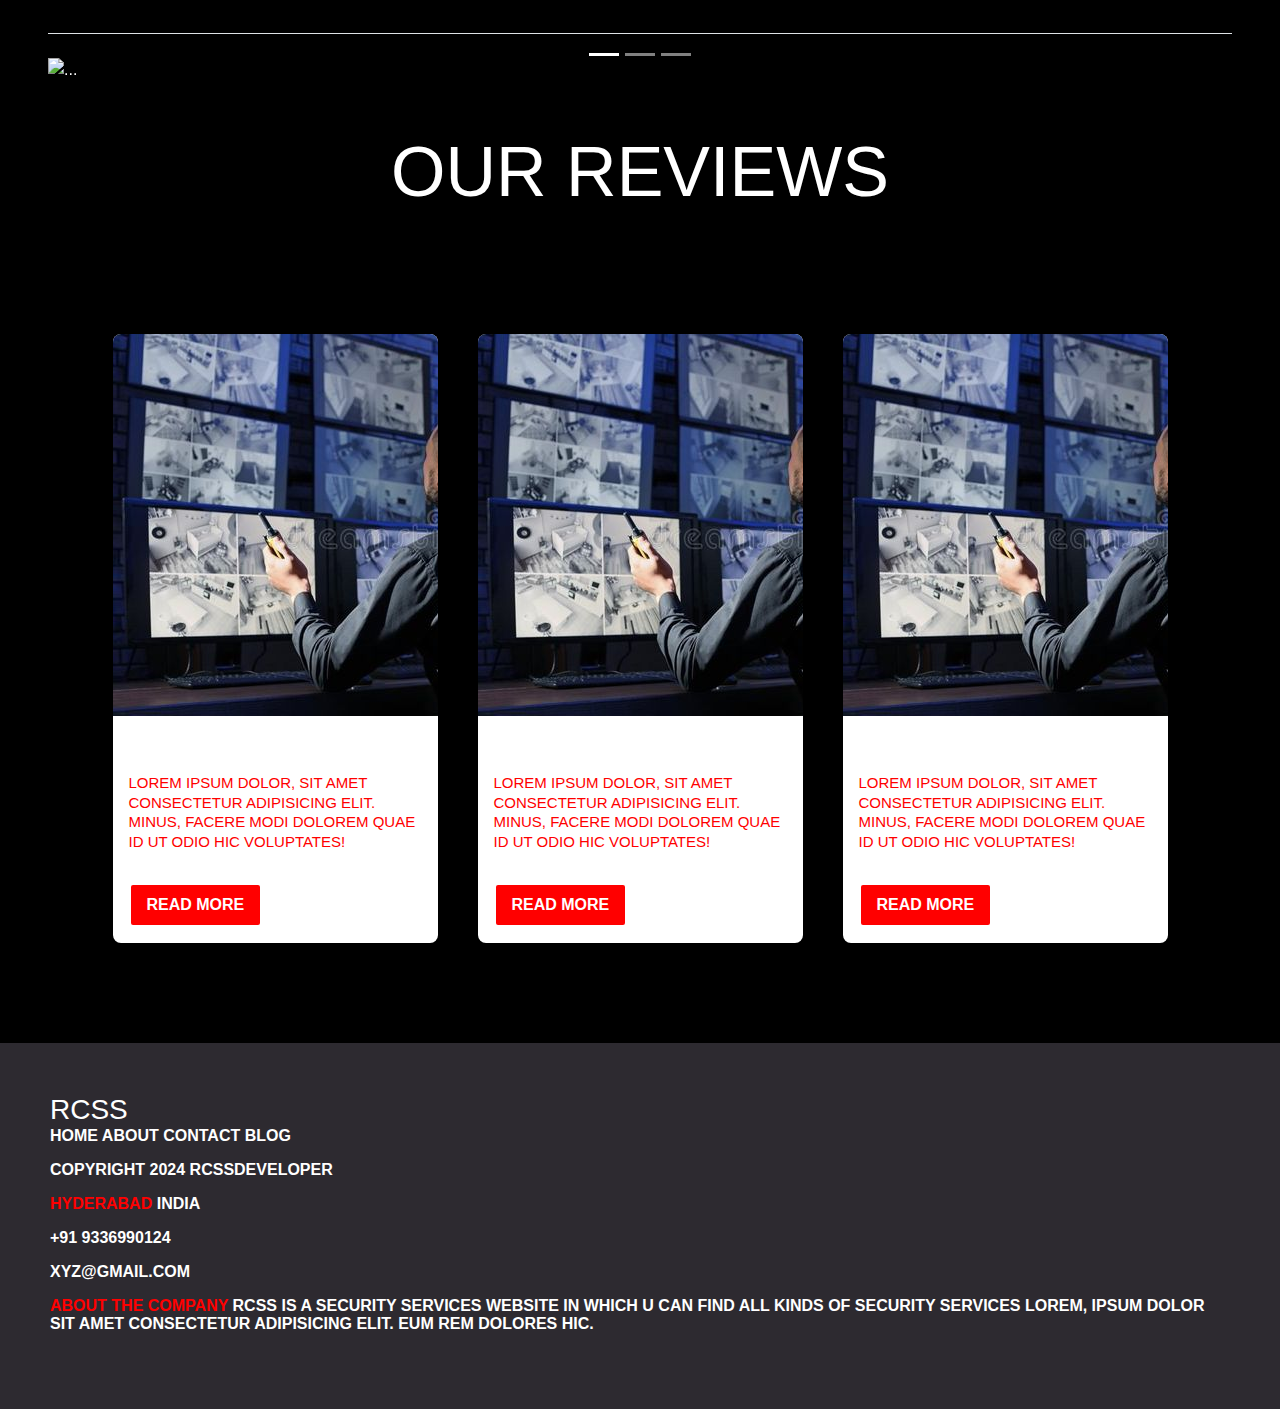
==== commit 31e948fd: "Changes to be committed: 	modified:   index.html 	modified:   style.css" ====
--- a/index.html
+++ b/index.html
@@ -218,7 +218,7 @@
         </a>
       </div>
     </div>
-    <h1>OUR REVIEWS</h1>
+    <h1 class="h1-review">OUR REVIEWS</h1>
     <div class="review-card-container">
       <div class="review-card">
           <img src="imgg.jpg" alt="">
@@ -245,6 +245,60 @@
           </div>
       </div>
   </div>
+
+  <!-- footer -->
+
+    <footer class="footer-distributed">
+      <div class="footer-left">
+          <h3>RCSS</h3>
+          <p class="footer-links">
+              <a href="#">Home</a>
+              
+              <a href="#">About</a>
+
+              <a href="#">Contact</a>
+
+              <a href="#">Blog</a>
+
+          </p>
+          <p class="footer-company-name">Copyright 2024 <strong>RCSSDeveloper</strong
+              All rights reserved></p>
+          </div>
+          <div class="footer-center">
+              <div>
+                  <i class="fa fa-map-marker"></i>
+                  <p><span>Hyderabad</span>
+                  India</p>
+              </div>
+              <div>
+                  <i class="fa fa-phone"></i>
+                  <p>+91 9336990124</p>
+              </div>
+              <div>
+                  <i class="fa fa-envelope"></i>
+                  <p><a href="#">xyz@gmail.com</a></p>
+              </div>
+              </div>
+              <div class="footer-right">
+                  <p class="footer-company-about">
+                      <span>About the company</span>
+                      <strong>RCSS</strong> is a security services website in which u can find all kinds of security services Lorem, ipsum dolor sit amet consectetur adipisicing elit. Eum rem dolores hic.
+                  </p>
+                  <div class="footer-icons">
+                      <a href="#"><i class="fa fa-facebook"></i></a>
+                      <a href="#"><i class="fa fa-instagram"></i></a>
+                      <a href="#"><i class="fa fa-linkedin"></i></a>
+                      <a href="#"><i class="fa fa-twitter"></i></a>
+                      <a href="#"><i class="fa fa-youtube"></i></a>
+                      
+                  </div>
+                  
+              </div>
+              </div>
+
+          </footer>
+
+
     
       
         
--- a/style.css
+++ b/style.css
@@ -422,6 +422,11 @@
 }
 
 /* card2 css */
+.h1-review{
+  text-align: center;
+  font-size: 70px;
+}
+
 
 .review-card-container{
   display: flex;
@@ -463,3 +468,173 @@
 
 }
 
+/* footer */
+
+*
+{
+    padding:0;
+    margin:0;
+}
+body{
+    font-family: 'Poppins',sans-serif;
+}
+/* html{
+    background-color: #eaf0f2;
+} */
+/* header{
+    text-align: center;
+    padding-top: 100px;
+    margin-bottom: 300px;
+    font-size: 35px;
+}
+header h2{
+    color: red;
+}
+header span{
+    color: #ffff;
+} */
+/* footer{
+    position: fixed;
+    bottom: 0;
+} */
+@media(max-height:800px)
+{
+    footer{
+        position:static;
+    }
+    /* header{
+        padding-top: 40px;
+    } */
+}
+.footer-distributed{
+    background-color: #2d2a30;
+    box-sizing: border-box;
+    widows: 100%;
+    text-align: left;
+    font: bold 16px sans-serif;
+    padding: 50px 50px 60px 50px;
+    margin-top: 80px;
+
+}
+.footer-distributed.footer-left.footer-distributed.footer-center.footer-distributed.footer-right{
+    display: inline-block;
+    vertical-align: top;
+
+
+}
+.footer-distributed.footer-left{
+    width: 30%;
+}
+.footer-distributed h3{
+    color: #ffff;
+    font: normal 36px;
+    margin: 0;
+}
+.footer-distributed h3 span{
+    color: red;
+
+}
+.footer-distributed.footer-links{
+    color: #ffff;
+    margin: 20px 0 12px;
+}
+.footer-distributed.footer-links a{
+    display: inline-block;
+    line-height: 1.8;
+    text-decoration: none;
+    color: inherit;
+}
+.footer-distributed.footer-company-name{
+    color: #8f9296;
+    font-size: 14px;
+    font-weight: normal;
+    margin: 0;
+}
+.footer-distributed.footer-center{
+    width: 35%;
+}
+.footer-distributed.footer-center i{
+    background-color: #33383b;
+    color: #ffff;
+    font-size: 25px;
+    width: 38px;
+    height: 38px;
+    border-radius: 50%;
+    text-align: center;
+    line-height: 42px;
+    margin: 10px 15px;
+    vertical-align: middle;
+}
+.footer-distributed.footer-center i.fa-envelope{
+    font-size: 17px;
+    line-height: 38px;
+}
+.footer-distributed.footer-center p{
+    display: block;
+    color: #ffff;
+    vertical-align: middle;
+    margin: 0;
+}
+.footer-distributed.footer-center p span{
+    display: block;
+    font-weight: normal;
+    font-size: 14px;
+    line-height: 2;
+}
+.footer-distributed.footer-center p a{
+    color: red;
+    text-decoration: none;
+}
+.footer-distributed.footer-right{
+    width: 30%;
+}
+.footer-distributed.footer-company-about{
+    line-height: 20px;
+    color: #92999f;
+    font-size: 13px;
+    font-weight: normal;
+    margin: 0;
+}
+.footer-distributed.footer-company-about span{
+    display: block;
+    color: #ffff;
+    font-size: 18px;
+    font-weight: bold;
+    margin-bottom: 20px;
+}
+.footer-distributed.footer-icons{
+    margin-top: 25px;
+}
+.footer-distributed.footer-icons a{
+    display: inline-block;
+    width: 35px;
+    height: 35px;
+    cursor: pointer;
+    background-color: #33383b;
+    border-radius: 2px;
+    font-size: 20px;
+    color: #ffff;
+    text-align: center;
+    line-height: 35px;
+    margin-right: 3px;
+    margin-bottom: 5px;
+}
+.footer-distributed.footer-icons a:hover{
+    background-color: red;
+}
+.footer-links a:hover{
+    color: red;
+}
+@media(max-width:880px){
+    .footer-distributed.footer-links,.footer-distributed.footer-center,.footer-distributed.footer-right{
+        display: block;
+        width: 100%;
+        margin-bottom: 40px;
+        text-align: center;
+    }
+    .footer-distributed.footer-center i{
+        margin-left: 0;
+    }
+}
+
+
